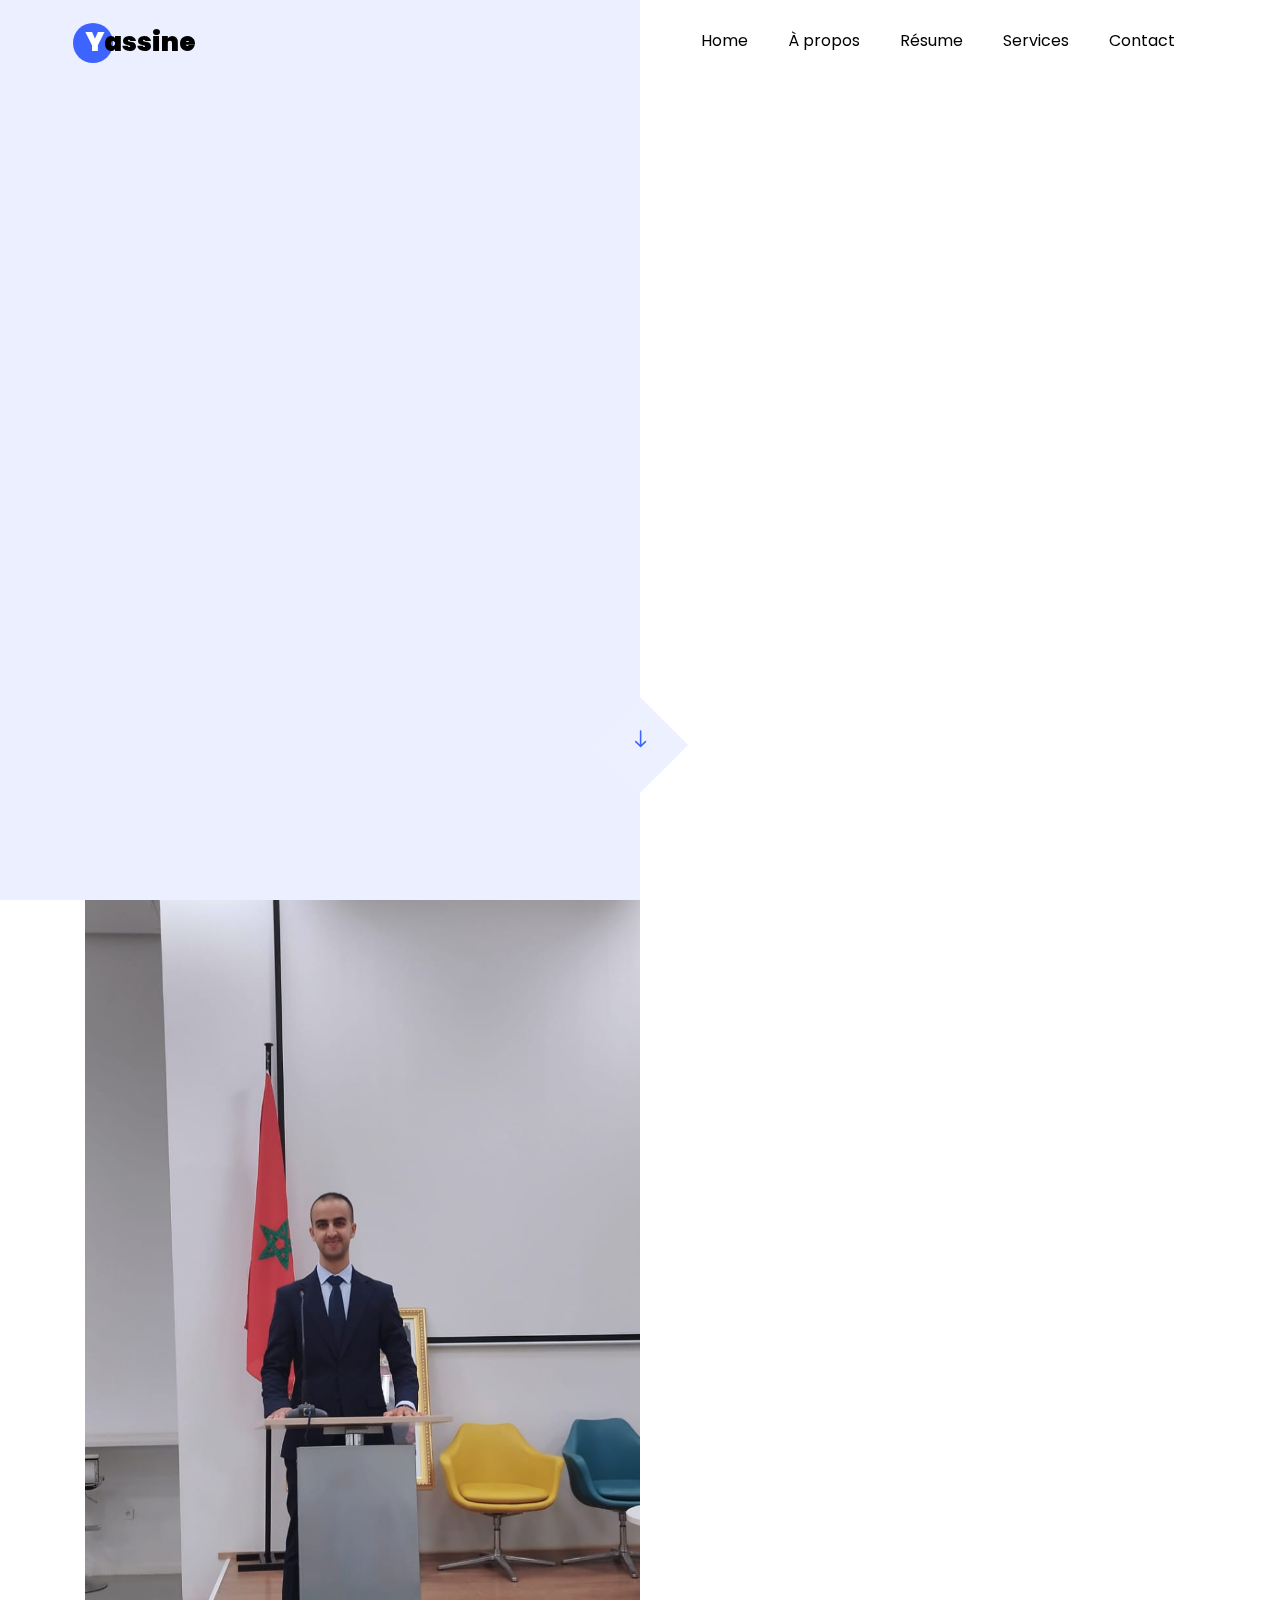
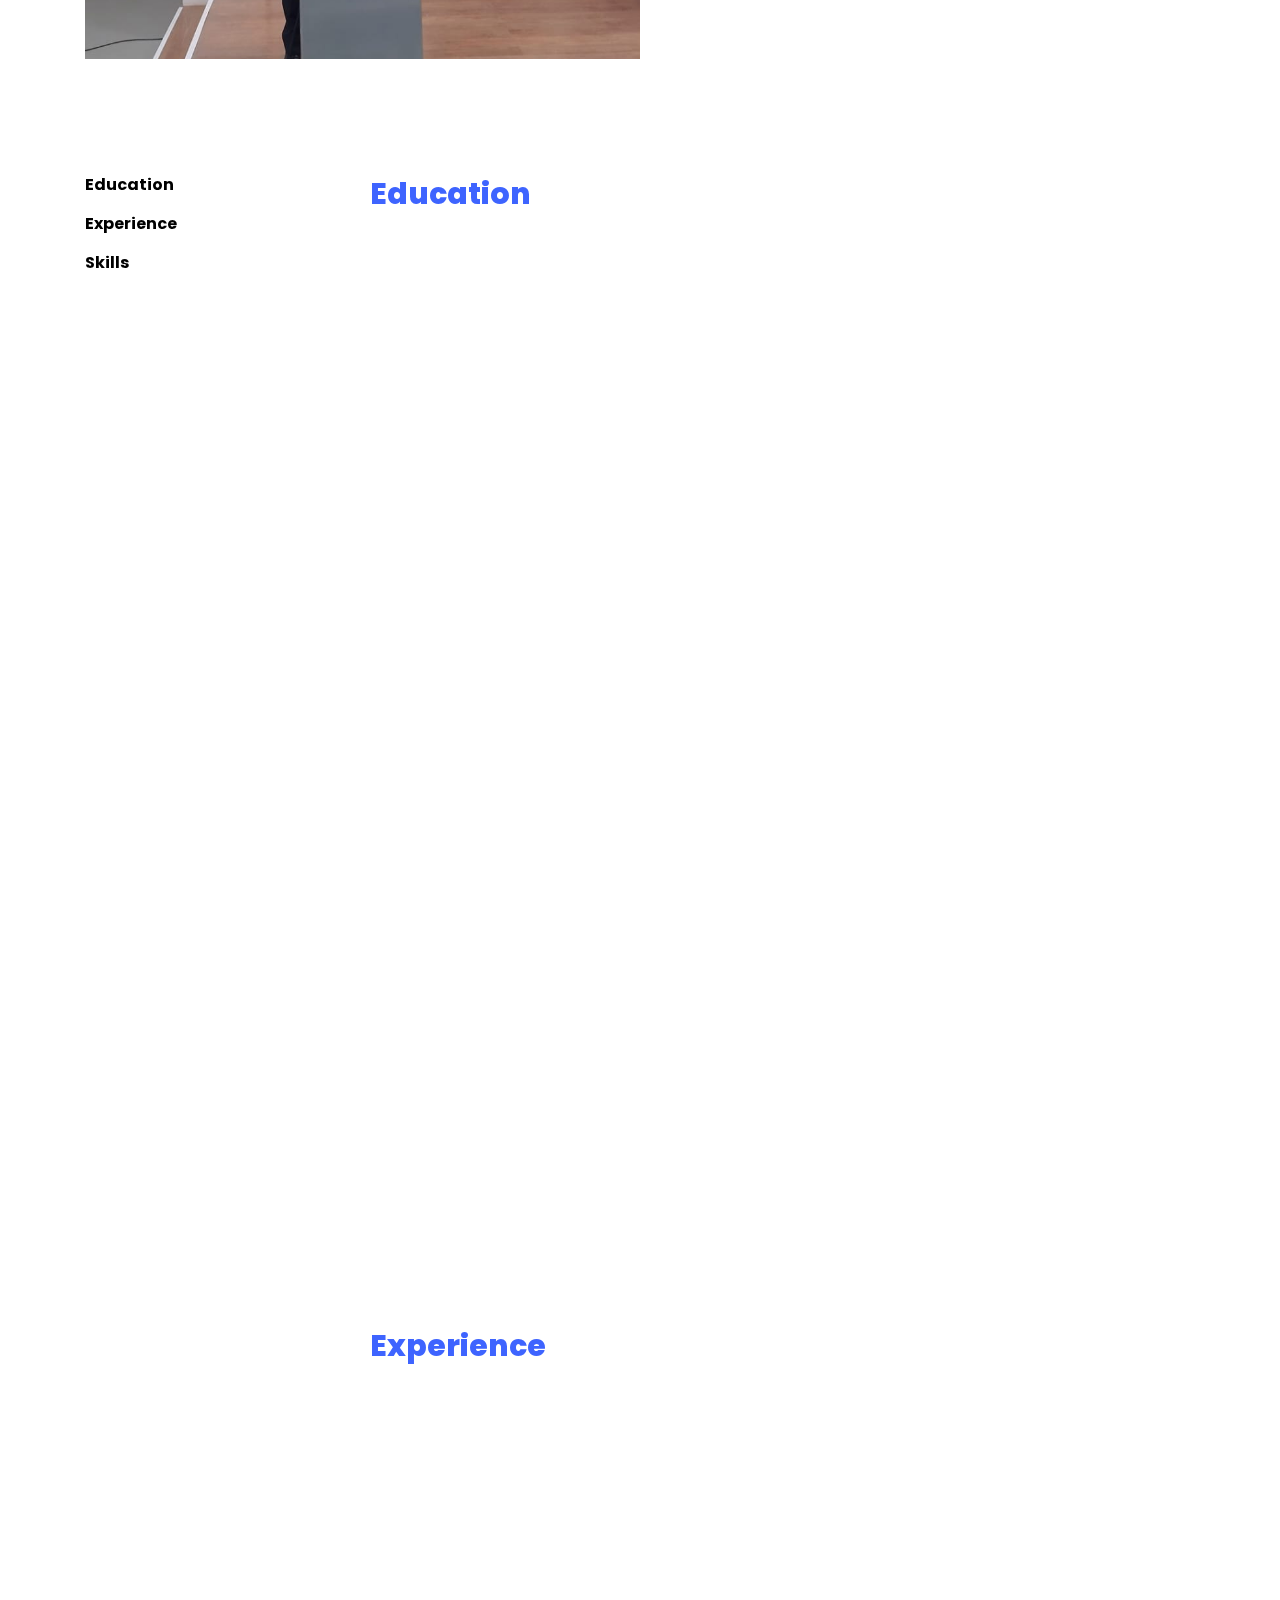
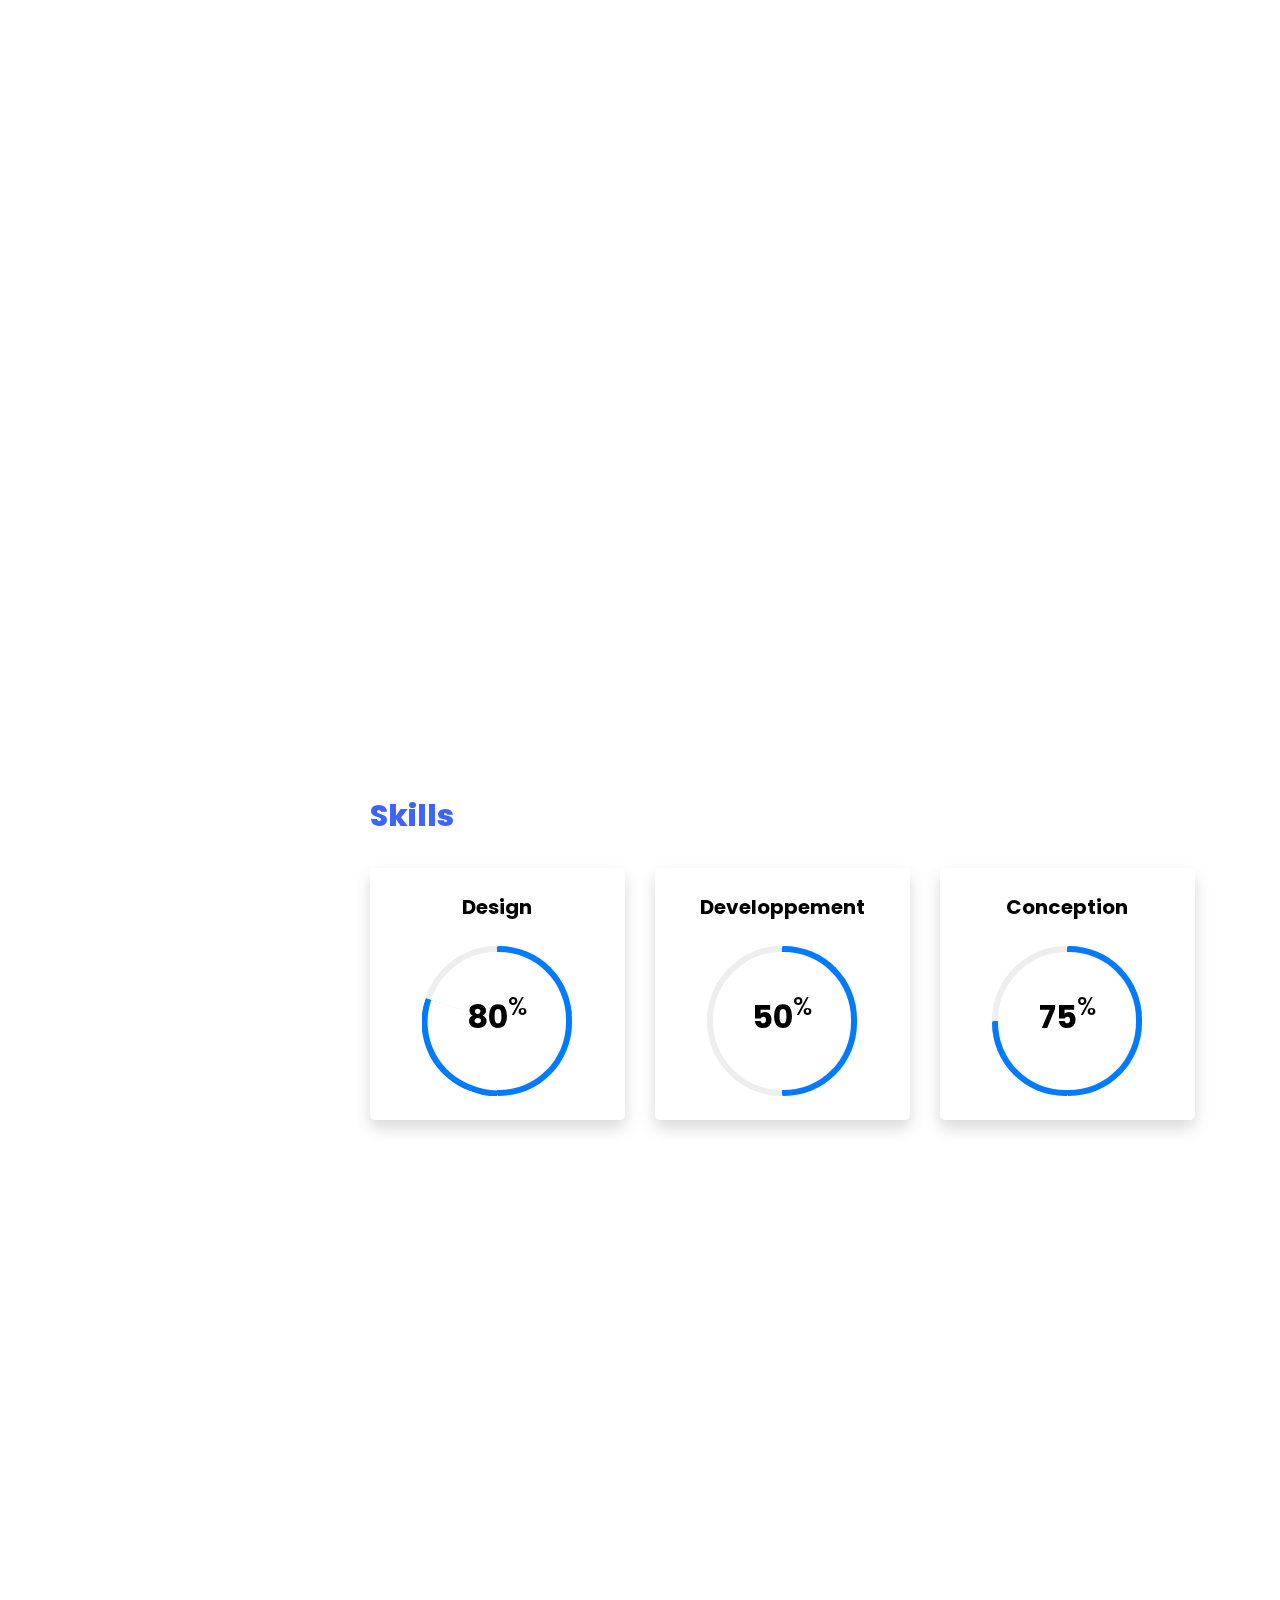
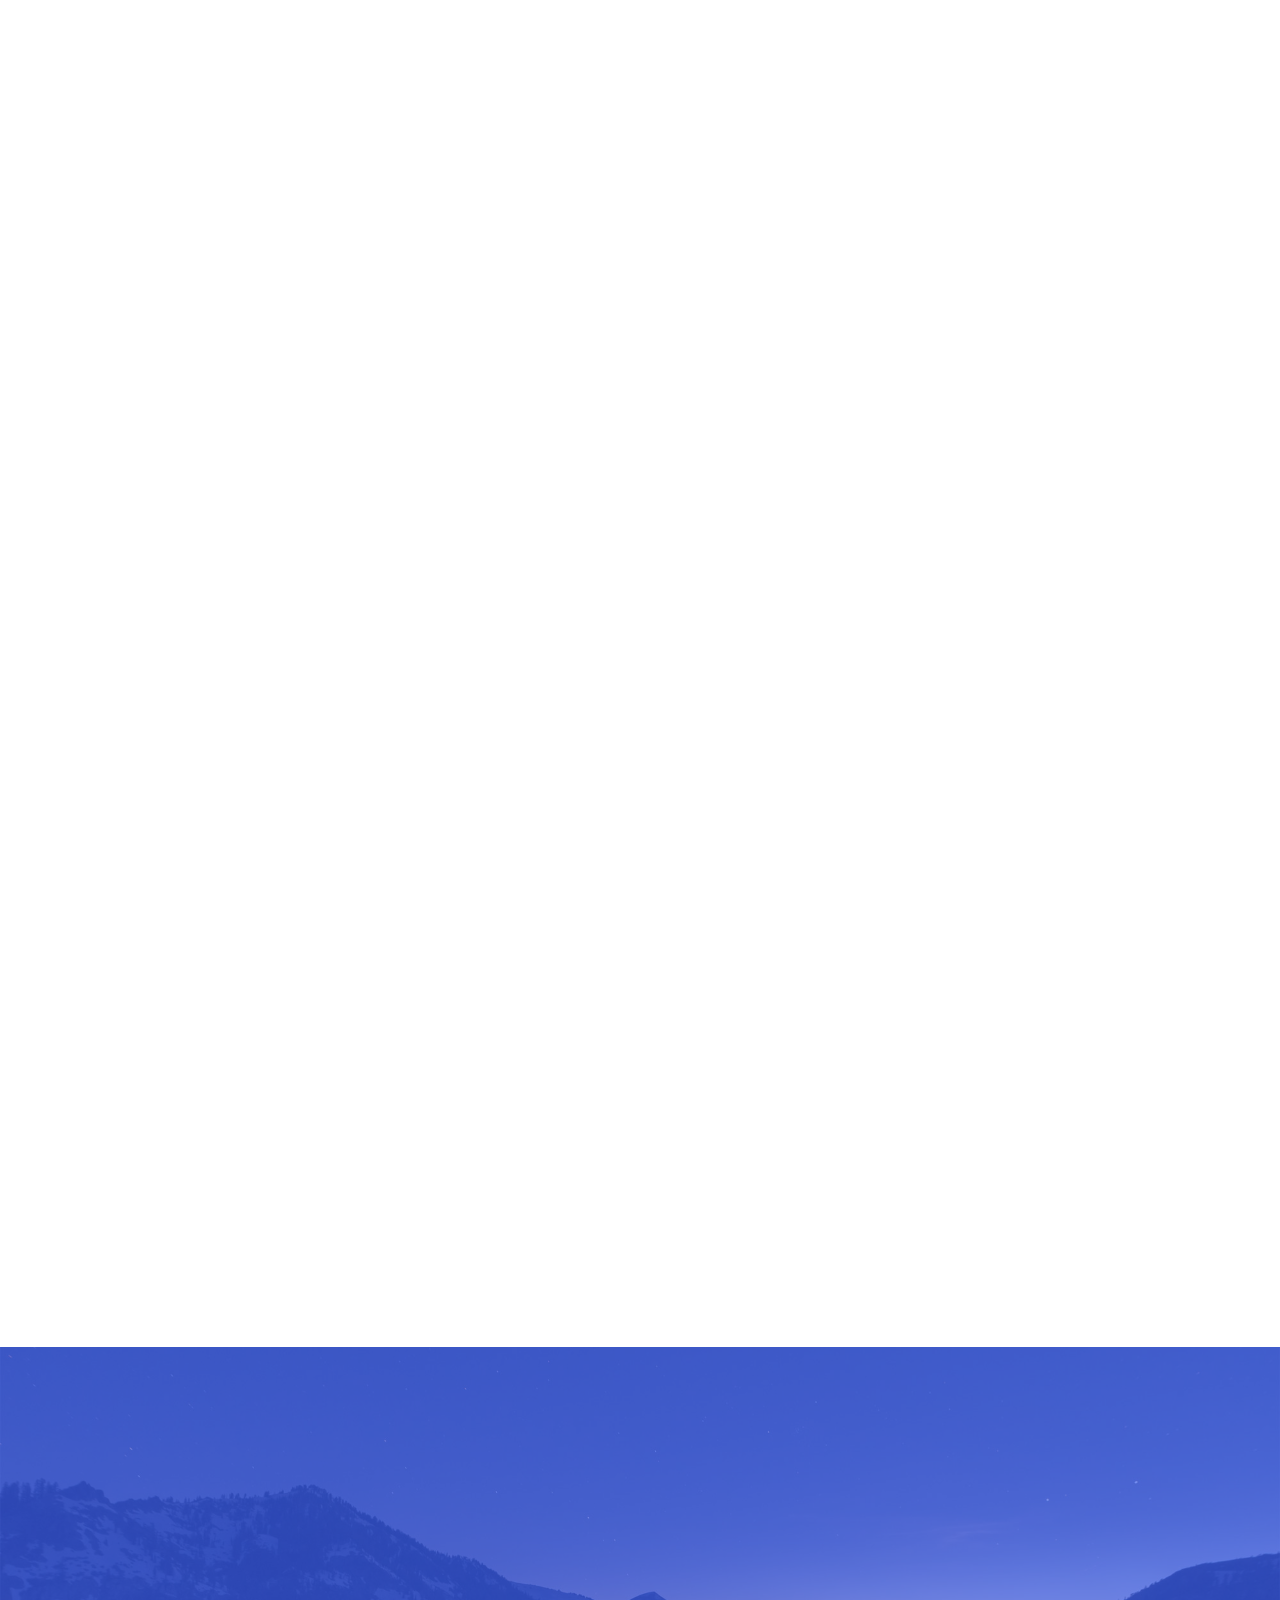
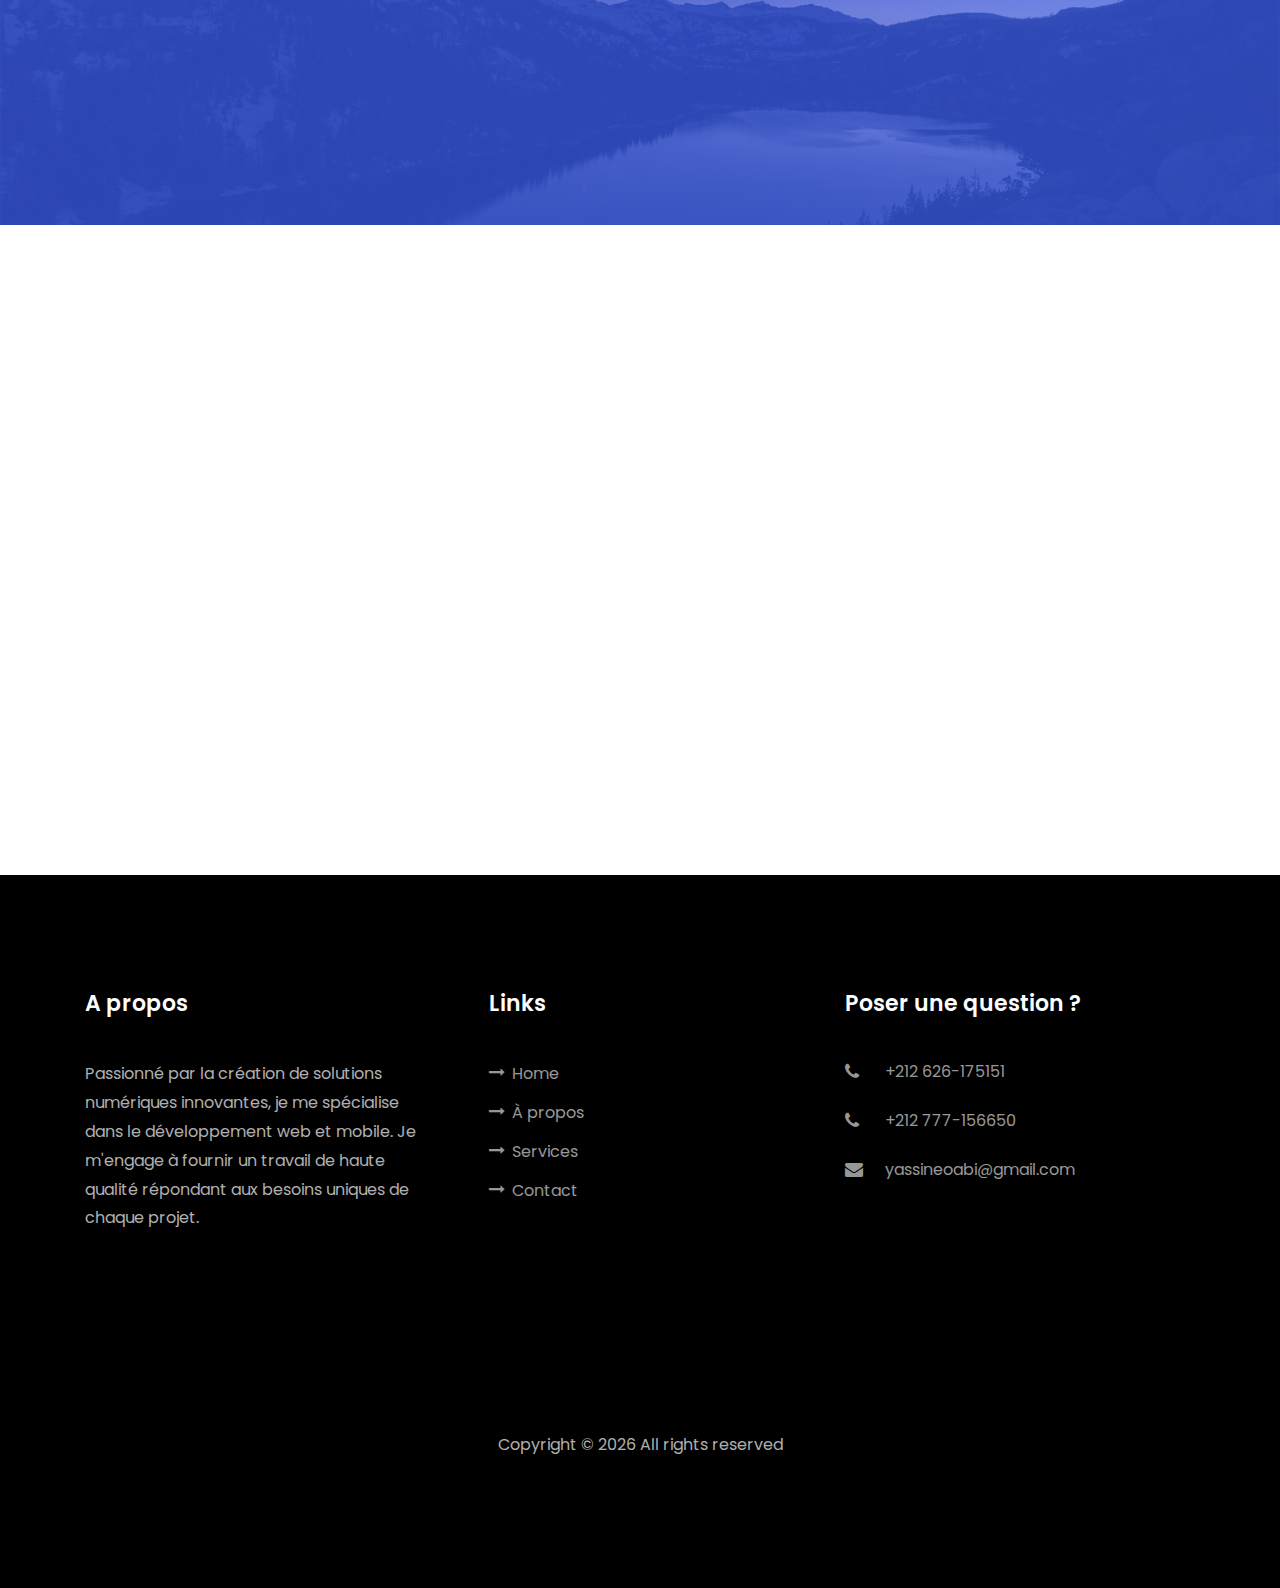
==== index.html @ 7f7aef93 "create my portfolio || first commit" ====
<!DOCTYPE html>
<html lang="fr">

<head>
	<title>Yassine OABI - Ingénieur système d'information</title>
	<meta charset="utf-8">
	<meta name="viewport" content="width=device-width, initial-scale=1, shrink-to-fit=no">

	<link href="https://fonts.googleapis.com/css?family=Poppins:100,200,300,400,500,600,700,800,900" rel="stylesheet">

	<link rel="stylesheet" href="css/open-iconic-bootstrap.min.css">
	<link rel="stylesheet" href="css/animate.css">

	<link rel="stylesheet" href="css/owl.carousel.min.css">
	<link rel="stylesheet" href="css/owl.theme.default.min.css">
	<link rel="stylesheet" href="css/magnific-popup.css">

	<link rel="stylesheet" href="css/aos.css">

	<link rel="stylesheet" href="css/ionicons.min.css">

	<link rel="stylesheet" href="css/flaticon.css">
	<link rel="stylesheet" href="css/icomoon.css">
	<link rel="stylesheet" href="css/style.css">
</head>

<body data-spy="scroll" data-target=".site-navbar-target" data-offset="300">


	<nav class="navbar navbar-expand-lg navbar-dark ftco_navbar ftco-navbar-light site-navbar-target" id="ftco-navbar">
		<div class="container">
			<a class="navbar-brand" href="index.html"><span>Y</span>assine</a>
			<button class="navbar-toggler js-fh5co-nav-toggle fh5co-nav-toggle" type="button" data-toggle="collapse"
				data-target="#ftco-nav" aria-controls="ftco-nav" aria-expanded="false" aria-label="Toggle navigation">
				<span class="oi oi-menu"></span> Menu
			</button>

			<div class="collapse navbar-collapse" id="ftco-nav">
				<ul class="navbar-nav nav ml-auto">
					<li class="nav-item"><a href="#home-section" class="nav-link"><span>Home</span></a></li>
					<li class="nav-item"><a href="#about-section" class="nav-link"><span>À propos</span></a></li>
					<li class="nav-item"><a href="#resume-section" class="nav-link"><span>Résume</span></a></li>
					<li class="nav-item"><a href="#services-section" class="nav-link"><span>Services</span></a></li>
					<li class="nav-item"><a href="#contact-section" class="nav-link"><span>Contact</span></a></li>
				</ul>
			</div>
		</div>
	</nav>
	<section class="hero-wrap js-fullheight">
		<div class="overlay"></div>
		<div class="container">
			<div class="row no-gutters slider-text js-fullheight justify-content-center align-items-center">
				<div class="col-lg-8 col-md-6 ftco-animate d-flex align-items-center">
					<div class="text text-center">
						<span class="subheading">Bonjour! Je m'appelle</span>
						<h1>Yassine OABI</h1>
						<h2>Je suis
							<span class="txt-rotate" data-period="2000"
								data-rotate='[ "Ingénieur système d&apos;information.", "Ingénieur Fullstack.", "Mobile Développeur", "Web Designer."]'></span>
						</h2>
					</div>
				</div>
			</div>
		</div>
		</div>
		<div class="mouse">
			<a href="#" class="mouse-icon">
				<div class="mouse-wheel"><span class="ion-ios-arrow-round-down"></span></div>
			</a>
		</div>
	</section>

	<section class="ftco-about img ftco-section ftco-no-pt ftco-no-pb" id="about-section">
		<div class="container">
			<div class="row d-flex no-gutters">
				<div class="col-md-6 col-lg-6 d-flex">
					<div class="img-about img d-flex align-items-stretch">
						<div class="overlay"></div>
						<div class="img d-flex align-self-stretch align-items-center"
							style="background-image:url(images/moi.jpg);">
						</div>
					</div>
				</div>
				<div class="col-md-6 col-lg-6 pl-md-5 py-5">
					<div class="row justify-content-start pb-3">
						<div class="col-md-12 heading-section ftco-animate">
							<h1 class="big">À propos</h1>
							<h2 class="mb-4">À propos de moi</h2>
							<p class="para">Ingénieur en informatique spécialisé en systèmes d'information, je possède
								des compétences en développement, conception et gestion de projet. Passionné par
								l'acquisition de nouvelles compétences et l'apprentissage des technologies émergentes,
								j'adopte une approche axée sur l'utilisation des technologies actuelles pour proposer
								des solutions créatives. Je privilégie le travail en équipe, l'organisation et
								l'honnêteté dans ma philosophie de travail.</p>
							<ul class="about-info mt-4 px-md-0 px-2">
								<li class="d-flex"><span>Name:</span> <span>Yassine OABI</span></li>
								<li class="d-flex"><span>Date of birth:</span> <span>October 17, 2001</span></li>
								<li class="d-flex"><span>Address:</span> <span>Darâa Tafilalt, Tinghir Maroc</span></li>

								<li class="d-flex"><span>Email:</span> <span>yassineoabi@gmail.com</span></li>
								<li class="d-flex"><span>Phone: </span> <span>+212 626-175151</span></li>
							</ul>
						</div>
					</div>
					<div class="counter-wrap ftco-animate d-flex mt-md-3">
						<div class="text">

							<p><a href="#" class="btn btn-primary py-3 px-3">Télécharger CV</a></p>
						</div>
					</div>
				</div>
			</div>
		</div>
	</section>
	<!--
    <section class="ftco-section ftco-partner">
    	<div class="container">
    		<div class="row">
    			<div class="col-sm ftco-animate">
    				<a href="#" class="partner"><img src="images/logo.png" class="img-fluid" alt="Colorlib Template"></a>
    			</div>
    			<div class="col-sm ftco-animate">
    				<a href="#" class="partner"><img src="images/partner-2.png" class="img-fluid" alt="Colorlib Template"></a>
    			</div>
    			<div class="col-sm ftco-animate">
    				<a href="#" class="partner"><img src="images/partner-3.png" class="img-fluid" alt="Colorlib Template"></a>
    			</div>
    			<div class="col-sm ftco-animate">
    				<a href="#" class="partner"><img src="images/partner-4.png" class="img-fluid" alt="Colorlib Template"></a>
    			</div>
    			<div class="col-sm ftco-animate">
    				<a href="#" class="partner"><img src="images/partner-5.png" class="img-fluid" alt="Colorlib Template"></a>
    			</div>
    		</div>
    	</div>
    </section>
	-->

	<section class="ftco-section ftco-no-pb goto-here" id="resume-section">
		<div class="container">
			<div class="row">
				<div class="col-md-3">
					<nav id="navi">
						<ul>
							<li><a href="#page-1">Education</a></li>
							<li><a href="#page-2">Experience</a></li>
							<li><a href="#page-3">Skills</a></li>

						</ul>
					</nav>
				</div>
				<div class="col-md-9">
					<div id="page-1" class="page one">
						<h2 class="heading">Education</h2>
						<div class="resume-wrap d-flex ftco-animate">
							<div class="icon d-flex align-items-center justify-content-center">
								<span class="flaticon-ideas"></span>
							</div>
							<div class="text pl-3">
								<span class="date">2022-2024</span>
								<h2>Ingénieur en informatique système d'information</h2>
								<span class="position">Université Privée de Marrakech</span>
								<p class="para">Au cours de ce programme, je me suis spécialisé dans l'optimisation des
									systèmes d'information, en mettant l'accent sur l'ingénierie logicielle, la gestion
									des bases de données et l'architecture des systèmes. Les projets clés incluent
									l'utilisation des nouvelles technologies ainsi que la mise en œuvre des
									méthodologies de gestion pour améliorer la productivité.</p>
							</div>
						</div>
						<div class="resume-wrap d-flex ftco-animate">
							<div class="icon d-flex align-items-center justify-content-center">
								<span class="flaticon-ideas"></span>
							</div>
							<div class="text pl-3">
								<span class="date">2021-2022</span>
								<h2>Licence en science mathématiques et informatique</h2>
								<span class="position">Université Polydiciplinaire de Ouarzazate</span>
								<p class="para">Dans ce diplôme, j'ai approfondi ma compréhension des modèles
									mathématiques, conception et des algorithmes, les appliquant à des problèmes
									concrets.</p>
							</div>
						</div>
						<div class="resume-wrap d-flex ftco-animate">
							<div class="icon d-flex align-items-center justify-content-center">
								<span class="flaticon-ideas"></span>
							</div>
							<div class="text pl-3">
								<span class="date">2019-2021</span>
								<h2>DEUG en science mathématiques et informatique</h2>
								<span class="position">Université Polydiciplinaire de Ouarzazate</span>
								<p class="para">Ce diplôme de base m'a doté de compétences essentielles en logique
									mathématique, en statistiques et en sciences informatiques fondamentales, ce qui a
									renforcé mes capacités d'analyse et de résolution de problèmes.</p>
							</div>
						</div>
						<div class="resume-wrap d-flex ftco-animate">
							<div class="icon d-flex align-items-center justify-content-center">
								<span class="flaticon-ideas"></span>
							</div>
							<div class="text pl-3">
								<span class="date">2018-2019</span>
								<h2>Baccalauréat en science physique</h2>
								<span class="position">Lycée Ibrahim Ibn Adham</span>
								<p class="para">Mon éducation secondaire s'est concentrée sur les sciences physiques, où
									j'ai excellé dans des matières comme la physique, la chimie et les mathématiques. Ce
									bagage a fourni une base solide pour mes études ultérieures en ingénierie et en
									informatique.</p>
							</div>
						</div>

					</div>

					<div id="page-2" class="page two">
						<h2 class="heading">Experience</h2>
						<!--Expérience 1-->
						<div class="resume-wrap d-flex ftco-animate">
							<div class="icon d-flex align-items-center justify-content-center">
								<span class="flaticon-ideas"></span>
							</div>
							<div class="text pl-3">
								<span class="date">Du mars 2024 Au Juin 2024.</span>
								<div style="display: flex; align-items: baseline;">
									<h2 style="margin-right: 21px;">Ingénieur d'étude et de développement.</h2>
									<p> Stage fin d'étude</p>
								</div>

								<span class="position">Office National Des Aéroports</span>
								<p class="para">Au cours de ce stage, j'ai contribué au développement de solutions
									technologiques innovantes, notamment une application mobile utilisant Flutter et
									Dart. J'ai également développé une application web, en intégrant des fonctionnalités
									backend et frontend avec Django et MySQL. J'ai utilisé des API pour améliorer les
									fonctionnalités de l'application et mis en place une architecture Docker pour
									assurer un déploiement efficace. Enfin, j'ai participé à la conception du projet, en
									collaborant étroitement avec les parties prenantes pour répondre aux besoins
									techniques.</p>
							</div>
						</div>
						<!--End expérience 1-->

						<!--Expérience 1-->
						<div class="resume-wrap d-flex ftco-animate">
							<div class="icon d-flex align-items-center justify-content-center">
								<span class="flaticon-ideas"></span>
							</div>
							<div class="text pl-3">
								<span class="date">Du mai Au Juillet</span>
								<div style="display: flex; align-items: baseline;">
									<h2 style="margin-right: 21px;">Développeur d'application mobile.</h2>
									<p> Stage fin d'année</p>
								</div>

								<span class="position">AJICOD</span>
								<p class="para">Durant ce stage, j'ai conçu et développé une application mobile avec
									Flutter et Dart, en mettant l'accent sur une interface utilisateur intuitive et une
									performance optimale. Mon rôle a également impliqué la conception du projet, en
									définissant les exigences techniques et en élaborant des solutions adaptées aux
									besoins du client.</p>
							</div>
						</div>
						<!--End expérience 1-->

						<!--Expérience 1-->
						<div class="resume-wrap d-flex ftco-animate">
							<div class="icon d-flex align-items-center justify-content-center">
								<span class="flaticon-ideas"></span>
							</div>
							<div class="text pl-3">
								<span class="date">Du octobre Au november</span>
								<div style="display: flex; align-items: baseline;">
									<h2 style="margin-right: 21px;">Développeur WordPress.</h2>
									<p> Stage d'observation</p>
								</div>

								<span class="position">Développeur-informatique</span>
								<p class="para">Ce stage m'a permis d'acquérir des compétences en web design et en
									développement WordPress. J'ai travaillé sur la création et la personnalisation de
									sites web, en veillant à ce que le design réponde aux attentes des utilisateurs et
									soit compatible avec les standards du web.

								</p>
							</div>
						</div>
						<!--End expérience 1-->



					</div>
					<div id="page-3" class="page three">
						<h2 class="heading">Skills</h2>
						<div class="row progress-circle mb-5">

							<!--skill card one-->
							<div class="col-lg-4 mb-4">
								<div class="bg-white rounded-lg shadow p-4">
									<h2 class="h5 font-weight-bold text-center mb-4">Design</h2>

									<!-- Progress bar 1 -->
									<div class="progress mx-auto" data-value='80'>
										<span class="progress-left">
											<span class="progress-bar border-primary"></span>
										</span>
										<span class="progress-right">
											<span class="progress-bar border-primary"></span>
										</span>
										<div
											class="progress-value w-100 h-100 rounded-circle d-flex align-items-center justify-content-center">
											<div class="h2 font-weight-bold">80<sup class="small">%</sup></div>
										</div>
									</div>
									<!-- END -->

									<!-- Demo info -->

									<!-- END -->
								</div>
							</div>
							<!-- / skill card one-->

							<!--skill card two-->

							<div class="col-lg-4 mb-4">
								<div class="bg-white rounded-lg shadow p-4">
									<h2 class="h5 font-weight-bold text-center mb-4">Developpement</h2>

									<!-- Progress bar 1 -->
									<div class="progress mx-auto" data-value='50'>
										<span class="progress-left">
											<span class="progress-bar border-primary"></span>
										</span>
										<span class="progress-right">
											<span class="progress-bar border-primary"></span>
										</span>
										<div
											class="progress-value w-100 h-100 rounded-circle d-flex align-items-center justify-content-center">
											<div class="h2 font-weight-bold">50<sup class="small">%</sup></div>
										</div>
									</div>
									<!-- END -->

									<!-- Demo info -->

									<!-- END -->
								</div>
							</div>
							<!-- / skill card two-->

							<!--skill card three-->

							<div class="col-lg-4 mb-4">
								<div class="bg-white rounded-lg shadow p-4">
									<h2 class="h5 font-weight-bold text-center mb-4">Conception</h2>

									<!-- Progress bar 1 -->
									<div class="progress mx-auto" data-value='75'>
										<span class="progress-left">
											<span class="progress-bar border-primary"></span>
										</span>
										<span class="progress-right">
											<span class="progress-bar border-primary"></span>
										</span>
										<div
											class="progress-value w-100 h-100 rounded-circle d-flex align-items-center justify-content-center">
											<div class="h2 font-weight-bold">75<sup class="small">%</sup></div>
										</div>
									</div>
									<!-- END -->

									<!-- Demo info -->

									<!-- END -->
								</div>
							</div>
							<!-- / skill card three-->
						</div>

						<!--skill bar-->
						<div class="row">

							

							<!--skill two-->
							<div class="col-md-6 animate-box">
								<div class="progress-wrap ftco-animate">
									<h3>Python</h3>
									<div class="progress">
										<div class="progress-bar color-1" role="progressbar" aria-valuenow="65"
											aria-valuemin="0" aria-valuemax="100" style="width:65%">
											
										</div>
									</div>
								</div>
							</div>
							<!--/ skill two-->
							<!--skill five-->
							<div class="col-md-6 animate-box">
								<div class="progress-wrap ftco-animate">
									<h3>Java</h3>
									<div class="progress">
										<div class="progress-bar color-1" role="progressbar" aria-valuenow="45"
											aria-valuemin="0" aria-valuemax="100" style="width:45%">
											
										</div>
									</div>
								</div>
							</div>
							<!--/ skill five-->
							<!--skill five-->
							<div class="col-md-6 animate-box">
								<div class="progress-wrap ftco-animate">
									<h3>PHP</h3>
									<div class="progress">
										<div class="progress-bar color-1" role="progressbar" aria-valuenow="45"
											aria-valuemin="0" aria-valuemax="100" style="width:45%">
											
										</div>
									</div>
								</div>
							</div>
							<!--/ skill five-->
							

							<!--skill three-->
							<div class="col-md-6 animate-box">
								<div class="progress-wrap ftco-animate">
									<h3>SQL</h3>
									<div class="progress">
										<div class="progress-bar color-1" role="progressbar" aria-valuenow="70"
											aria-valuemin="0" aria-valuemax="100" style="width:70%">
											
										</div>
									</div>
								</div>
							</div>
							<!--/ skill three-->
							<!--skill three-->
							<div class="col-md-6 animate-box">
								<div class="progress-wrap ftco-animate">
									<h3>XML</h3>
									<div class="progress">
										<div class="progress-bar color-1" role="progressbar" aria-valuenow="70"
											aria-valuemin="0" aria-valuemax="100" style="width:70%">
											
										</div>
									</div>
								</div>
							</div>
							<!--/ skill three-->
							<!--skill three-->
							<div class="col-md-6 animate-box">
								<div class="progress-wrap ftco-animate">
									<h3>MYSQL</h3>
									<div class="progress">
										<div class="progress-bar color-1" role="progressbar" aria-valuenow="70"
											aria-valuemin="0" aria-valuemax="100" style="width:70%">
											
										</div>
									</div>
								</div>
							</div>
							<!--/ skill three-->
							<!--skill one-->
							<div class="col-md-6 animate-box">
								<div class="progress-wrap ftco-animate">
									<h3>Oracle</h3>
									<div class="progress">
										<div class="progress-bar color-1" role="progressbar" aria-valuenow="60"
											aria-valuemin="0" aria-valuemax="100" style="width:60%">
											
										</div>
									</div>
								</div>
							</div>
							<!--/ skill one-->

							<!--skill four-->
							<div class="col-md-6 animate-box">
								<div class="progress-wrap ftco-animate">
									<h3>HTML5</h3>
									<div class="progress">
										<div class="progress-bar color-1" role="progressbar" aria-valuenow="85"
											aria-valuemin="0" aria-valuemax="100" style="width:85%">
											
										</div>
									</div>
								</div>
							</div>
							<!--/ skill four-->

							<!--skill five-->
							<div class="col-md-6 animate-box">
								<div class="progress-wrap ftco-animate">
									<h3>CSS3</h3>
									<div class="progress">
										<div class="progress-bar color-1" role="progressbar" aria-valuenow="55"
											aria-valuemin="0" aria-valuemax="100" style="width:55%">
											
										</div>
									</div>
								</div>
							</div>
							<!--/ skill five-->
							<!--skill five-->
							<div class="col-md-6 animate-box">
								<div class="progress-wrap ftco-animate">
									<h3>JavaScript</h3>
									<div class="progress">
										<div class="progress-bar color-1" role="progressbar" aria-valuenow="30"
											aria-valuemin="0" aria-valuemax="100" style="width:30%">
											
										</div>
									</div>
								</div>
							</div>
							<!--/ skill five-->
							<!--skill five-->
							<div class="col-md-6 animate-box">
								<div class="progress-wrap ftco-animate">
									<h3>BootStrap</h3>
									<div class="progress">
										<div class="progress-bar color-1" role="progressbar" aria-valuenow="65"
											aria-valuemin="0" aria-valuemax="100" style="width:65%">
											
										</div>
									</div>
								</div>
							</div>
							<!--/ skill five-->
							
							<!--skill five-->
							<div class="col-md-6 animate-box">
								<div class="progress-wrap ftco-animate">
									<h3>Flutter</h3>
									<div class="progress">
										<div class="progress-bar color-1" role="progressbar" aria-valuenow="65"
											aria-valuemin="0" aria-valuemax="100" style="width:65%">
											
										</div>
									</div>
								</div>
							</div>
							<!--/ skill five-->
							<!--skill one-->
							<div class="col-md-6 animate-box">
								<div class="progress-wrap ftco-animate">
									<h3>Django</h3>
									<div class="progress">
										<div class="progress-bar color-1" role="progressbar" aria-valuenow="60"
											aria-valuemin="0" aria-valuemax="100" style="width:60%">
											
										</div>
									</div>
								</div>
							</div>
							<!--/ skill one-->
							<!--skill one-->
							<div class="col-md-6 animate-box">
								<div class="progress-wrap ftco-animate">
									<h3>Docker</h3>
									<div class="progress">
										<div class="progress-bar color-1" role="progressbar" aria-valuenow="40"
											aria-valuemin="0" aria-valuemax="100" style="width:40%">
											
										</div>
									</div>
								</div>
							</div>
							<!--/ skill one-->
							<!--skill five-->
							<div class="col-md-6 animate-box">
								<div class="progress-wrap ftco-animate">
									<h3>Conception</h3>
									<div class="progress">
										<div class="progress-bar color-1" role="progressbar" aria-valuenow="80"
											aria-valuemin="0" aria-valuemax="100" style="width:80%">
											
										</div>
									</div>
								</div>
							</div>
							<!--/ skill five-->
							<!--skill five-->
							<div class="col-md-6 animate-box">
								<div class="progress-wrap ftco-animate">
									<h3>Figma</h3>
									<div class="progress">
										<div class="progress-bar color-1" role="progressbar" aria-valuenow="75"
											aria-valuemin="0" aria-valuemax="100" style="width:75%">
											
										</div>
									</div>
								</div>
							</div>
							<!--/ skill five-->
							<!--skill five-->
							<div class="col-md-6 animate-box">
								<div class="progress-wrap ftco-animate">
									<h3>WordPress</h3>
									<div class="progress">
										<div class="progress-bar color-1" role="progressbar" aria-valuenow="55"
											aria-valuemin="0" aria-valuemax="100" style="width:55%">
											
										</div>
									</div>
								</div>
							</div>
							<!--/ skill five-->
							<!--skill five-->
							<div class="col-md-6 animate-box">
								<div class="progress-wrap ftco-animate">
									<h3>REST API</h3>
									<div class="progress">
										<div class="progress-bar color-1" role="progressbar" aria-valuenow="70"
											aria-valuemin="0" aria-valuemax="100" style="width:70%">
											
										</div>
									</div>
								</div>
							</div>
							<!--/ skill five-->
							<!--skill five-->
							<div class="col-md-6 animate-box">
								<div class="progress-wrap ftco-animate">
									<h3>Agile Scrum</h3>
									<div class="progress">
										<div class="progress-bar color-1" role="progressbar" aria-valuenow="80"
											aria-valuemin="0" aria-valuemax="100" style="width:80%">
											
										</div>
									</div>
								</div>
							</div>
							<!--/ skill five-->
							<!--skill five-->
							<div class="col-md-6 animate-box">
								<div class="progress-wrap ftco-animate">
									<h3>Trello</h3>
									<div class="progress">
										<div class="progress-bar color-1" role="progressbar" aria-valuenow="80"
											aria-valuemin="0" aria-valuemax="100" style="width:80%">
											
										</div>
									</div>
								</div>
							</div>
							<!--/ skill five-->


						</div>
					</div>

					<!--Award section-->
					<!--
					  <div id="page-4" class= "page four">
					    <h2 class="heading">Awards</h2>
					    <div class="resume-wrap d-flex ftco-animate">
					    	<div class="icon d-flex align-items-center justify-content-center">
					    		<span class="flaticon-ideas"></span>
					    	</div>
					    	<div class="text pl-3">
		    					<span class="date">2014-2015</span>
		    					<h2>Top 10 Web Developer</h2>
		    					<span class="position">Cambridge University</span>
		    					<p>A small river named Duden flows by their place and supplies it with the necessary regelialia. It is a paradisematic country, in which roasted parts of sentences fly into your mouth.</p>
	    					</div>
	    				</div>
	    				<div class="resume-wrap d-flex ftco-animate">
	    					<div class="icon d-flex align-items-center justify-content-center">
					    		<span class="flaticon-ideas"></span>
					    	</div>
					    	<div class="text pl-3">
		    					<span class="date">2014-2015</span>
		    					<h2>Top 5 LeaderShip Exellence Winner</h2>
		    					<span class="position">Cambridge University</span>
		    					<p>A small river named Duden flows by their place and supplies it with the necessary regelialia. It is a paradisematic country, in which roasted parts of sentences fly into your mouth.</p>
		    				</div>
	    				</div>
	    				<div class="resume-wrap d-flex ftco-animate">
	    					<div class="icon d-flex align-items-center justify-content-center">
					    		<span class="flaticon-ideas"></span>
					    	</div>
					    	<div class="text pl-3">
		    					<span class="date">2014-2015</span>
		    					<h2>Top 4 Web Tester</h2>
		    					<span class="position">Cambridge University</span>
		    					<p>A small river named Duden flows by their place and supplies it with the necessary regelialia. It is a paradisematic country, in which roasted parts of sentences fly into your mouth.</p>
		    				</div>
	    				</div>
	    				<div class="resume-wrap d-flex ftco-animate">
	    					<div class="icon d-flex align-items-center justify-content-center">
					    		<span class="flaticon-ideas"></span>
					    	</div>
					    	<div class="text pl-3">
		    					<span class="date">2014-2015</span>
		    					<h2>Art &amp; Creative Director</h2>
		    					<span class="position">Cambridge University</span>
		    					<p>A small river named Duden flows by their place and supplies it with the necessary regelialia. It is a paradisematic country, in which roasted parts of sentences fly into your mouth.</p>
		    				</div>
	    				</div>
					  </div>
					  -->
					<!--/ award section-->
				</div>
			</div>
		</div>
	</section>

	<section class="ftco-section" id="services-section">
		<div class="container-fluid px-md-5">
			<div class="row justify-content-center py-5 mt-5">
				<div class="col-md-12 heading-section text-center ftco-animate">
					<h1 class="big big-2">Services</h1>
					<h2 class="mb-4">Ce que je propose</h2>
					<p>Je vous accompagne dans la réalisation de vos projets numériques, du design à la mise en œuvre
						technique.</p>
				</div>
			</div>
			<div class="row">
				<div class="col-md-4 text-center d-flex ftco-animate">
					<a href="#" class="services-1 shadow">
						<span class="icon">
							<i class="flaticon-analysis"></i>
						</span>
						<div class="desc">
							<h3 class="mb-5">Web Design</h3>
							<p>Création de sites web attrayants et intuitifs, alliant esthétique et ergonomie pour
								offrir la meilleure expérience utilisateur.</p>
						</div>
					</a>
				</div>
				<div class="col-md-4 text-center d-flex ftco-animate">
					<a href="#" class="services-1 shadow">
						<span class="icon">
							<i class="flaticon-flasks"></i>
						</span>
						<div class="desc">
							<h3 class="mb-5">Développement d'Applications</h3>
							<p>Développement d'applications web et mobiles performantes, adaptées à vos besoins
								spécifiques et aux dernières technologies.</p>
						</div>
					</a>
				</div>
				<div class="col-md-4 text-center d-flex ftco-animate">
					<a href="#" class="services-1 shadow">
						<span class="icon">
							<i class="flaticon-ideas"></i>
						</span>
						<div class="desc">
							<h3 class="mb-5">Étude & Conception</h3>
							<p>Analyse approfondie et conception sur mesure pour garantir la réussite de vos projets, de
								l'idée à la réalisation.</p>
						</div>
					</a>
				</div>
			</div>
		</div>
	</section>


	<!--
    <section class="ftco-section ftco-project" id="projects-section">
    	<div class="container-fluid px-md-0">
    		<div class="row no-gutters justify-content-center pb-5">
          <div class="col-md-12 heading-section text-center ftco-animate">
          	<h1 class="big big-2">Projects</h1>
            <h2 class="mb-4">Our Projects</h2>
            <p>Far far away, behind the word mountains, far from the countries Vokalia and Consonantia</p>
          </div>
        </div>
    		<div class="row no-gutters">
    			<div class="col-md-4">
    				<div class="project img ftco-animate d-flex justify-content-center align-items-center" style="background-image: url(images/work-1.jpg);">
    					<div class="overlay"></div>
	    				<div class="text text-center p-4">
	    					<h3><a href="#">Branding &amp; Illustration Design</a></h3>
	    					<span>Web Design</span>
	    				</div>
    				</div>
  				</div>
  				<div class="col-md-4">
    				<div class="project img ftco-animate d-flex justify-content-center align-items-center" style="background-image: url(images/work-2.jpg);">
    					<div class="overlay"></div>
	    				<div class="text text-center p-4">
	    					<h3><a href="#">Branding &amp; Illustration Design</a></h3>
	    					<span>Web Design</span>
	    				</div>
    				</div>
  				</div>

    			<div class="col-md-4">
    				<div class="project img ftco-animate d-flex justify-content-center align-items-center" style="background-image: url(images/work-3.jpg);">
    					<div class="overlay"></div>
	    				<div class="text text-center p-4">
	    					<h3><a href="#">Branding &amp; Illustration Design</a></h3>
	    					<span>Web Design</span>
	    				</div>
    				</div>
    			</div>
    			<div class="col-md-4">
    				<div class="project img ftco-animate d-flex justify-content-center align-items-center" style="background-image: url(images/work-4.jpg);">
    					<div class="overlay"></div>
	    				<div class="text text-center p-4">
	    					<h3><a href="#">Branding &amp; Illustration Design</a></h3>
	    					<span>Web Design</span>
	    				</div>
    				</div>
    			</div>
    			<div class="col-md-4">
    				<div class="project img ftco-animate d-flex justify-content-center align-items-center" style="background-image: url(images/work-5.jpg);">
    					<div class="overlay"></div>
	    				<div class="text text-center p-4">
	    					<h3><a href="#">Branding &amp; Illustration Design</a></h3>
	    					<span>Web Design</span>
	    				</div>
    				</div>
    			</div>
    			<div class="col-md-4">
    				<div class="project img ftco-animate d-flex justify-content-center align-items-center" style="background-image: url(images/work-6.jpg);">
    					<div class="overlay"></div>
	    				<div class="text text-center p-4">
	    					<h3><a href="#">Branding &amp; Illustration Design</a></h3>
	    					<span>Web Design</span>
	    				</div>
    				</div>
    			</div>
    		</div>
    	</div>
    </section>
-->

	<!--number section-->
	<!--
    <section class="ftco-section ftco-no-pt ftco-no-pb ftco-counter img" id="section-counter">
    	<div class="container-fluid px-md-5">
				<div class="row d-md-flex align-items-center">
          <div class="col-md d-flex justify-content-center counter-wrap ftco-animate">
            <div class="block-18 shadow">
              <div class="text">
                <strong class="number" data-number="100">0</strong>
                <span>Awards</span>
              </div>
            </div>
          </div>
          <div class="col-md d-flex justify-content-center counter-wrap ftco-animate">
            <div class="block-18 shadow">
              <div class="text">
                <strong class="number" data-number="1200">0</strong>
                <span>Complete Projects</span>
              </div>
            </div>
          </div>
          <div class="col-md d-flex justify-content-center counter-wrap ftco-animate">
            <div class="block-18 shadow">
              <div class="text">
                <strong class="number" data-number="1200">0</strong>
                <span>Happy Customers</span>
              </div>
            </div>
          </div>
          <div class="col-md d-flex justify-content-center counter-wrap ftco-animate">
            <div class="block-18 shadow">
              <div class="text">
                <strong class="number" data-number="500">0</strong>
                <span>Cups of coffee</span>
              </div>
            </div>
          </div>
        </div>
      </div>
    </section>
	-->
	<!--end number section-->

	<!--Blog section-->
	<!--
    <section class="ftco-section" id="blog-section">
      <div class="container">
        <div class="row justify-content-center mb-5 pb-5">
          <div class="col-md-7 heading-section text-center ftco-animate">
            <h1 class="big big-2">Blog</h1>
            <h2 class="mb-4">Our Blog</h2>
            <p>Far far away, behind the word mountains, far from the countries Vokalia and Consonantia</p>
          </div>
        </div>
        <div class="row d-flex">
          <div class="col-md-4 d-flex ftco-animate">
          	<div class="blog-entry justify-content-end">
              <a href="single.html" class="block-20" style="background-image: url('images/image_1.jpg');">
              </a>
              <div class="text mt-3 float-right d-block">
                <h3 class="heading"><a href="single.html">Why Lead Generation is Key for Business Growth</a></h3>
                <div class="d-flex align-items-center mb-3 meta">
	                <p class="mb-0">
	                	<span class="mr-2">Sept. 12, 2019</span>
	                	<a href="#" class="mr-2">Admin</a>
	                	<a href="#" class="meta-chat"><span class="icon-chat"></span> 3</a>
	                </p>
                </div>
                <p>A small river named Duden flows by their place and supplies it with the necessary regelialia.</p>
              </div>
            </div>
          </div>
          <div class="col-md-4 d-flex ftco-animate">
          	<div class="blog-entry justify-content-end">
              <a href="single.html" class="block-20" style="background-image: url('images/image_2.jpg');">
              </a>
              <div class="text mt-3 float-right d-block">
                <h3 class="heading"><a href="single.html">Why Lead Generation is Key for Business Growth</a></h3>
                <div class="d-flex align-items-center mb-3 meta">
	                <p class="mb-0">
	                	<span class="mr-2">Sept. 12, 2019</span>
	                	<a href="#" class="mr-2">Admin</a>
	                	<a href="#" class="meta-chat"><span class="icon-chat"></span> 3</a>
	                </p>
                </div>
                <p>A small river named Duden flows by their place and supplies it with the necessary regelialia.</p>
              </div>
            </div>
          </div>
          <div class="col-md-4 d-flex ftco-animate">
          	<div class="blog-entry">
              <a href="single.html" class="block-20" style="background-image: url('images/image_3.jpg');">
              </a>
              <div class="text mt-3 float-right d-block">
                <h3 class="heading"><a href="single.html">Why Lead Generation is Key for Business Growth</a></h3>
                <div class="d-flex align-items-center mb-3 meta">
	                <p class="mb-0">
	                	<span class="mr-2">Sept. 12, 2019</span>
	                	<a href="#" class="mr-2">Admin</a>
	                	<a href="#" class="meta-chat"><span class="icon-chat"></span> 3</a>
	                </p>
                </div>
                <p>A small river named Duden flows by their place and supplies it with the necessary regelialia.</p>
              </div>
            </div>
          </div>
        </div>
      </div>
    </section>
	-->
	<!--/ blog section end-->

	<section class="ftco-section ftco-hireme img" style="background-image: url(images/bg_1.jpg)">
		<div class="overlay"></div>
		<div class="container">
			<div class="row justify-content-center">
				<div class="col-md-7 ftco-animate text-center">
					<h2>Je suis <span>Disponible</span> pour des projets freelance</h2>
					<p>Fort d'une solide expérience en développement web et mobile, je suis prêt à transformer vos idées
						en solutions numériques performantes.</p>
					<p class="mb-0"><a href="#contact-section" class="btn btn-primary py-3 px-5">Engagez-moi</a></p>
				</div>
			</div>
		</div>
	</section>


	<section class="ftco-section contact-section ftco-no-pb" id="contact-section">
		<div class="container">
			<div class="row justify-content-center mb-5 pb-3">
				<div class="col-md-7 heading-section text-center ftco-animate">
					<h1 class="big big-2">Contact</h1>
					<h2 class="mb-4">Contactez-moi</h2>
					<p>N'hésitez pas à me contacter pour plus d'informations.</p>
				</div>

			</div>

			<div class="row d-flex contact-info mb-5" style="justify-content: center;">
				<div class="col-md-6 col-lg-3 d-flex ftco-animate">
					<div class="align-self-stretch box text-center p-4 shadow">
						<div class="icon d-flex align-items-center justify-content-center">
							<span class="icon-map-signs"></span>
						</div>
						<div>
							<h3 class="mb-4">Address</h3>
							<p>Darâa Tafilalt, Tinghir Maroc</p>
						</div>
					</div>
				</div>
				<div class="col-md-6 col-lg-3 d-flex ftco-animate">
					<div class="align-self-stretch box text-center p-4 shadow">
						<div class="icon d-flex align-items-center justify-content-center">
							<span class="icon-phone2"></span>
						</div>
						<div>
							<h3 class="mb-4">Contact Number</h3>
							<p><a href="tel://1234567920">+212 626-175151</a></p>
						</div>
					</div>
				</div>
				<div class="col-md-6 col-lg-3 d-flex ftco-animate">
					<div class="align-self-stretch box text-center p-4 shadow">
						<div class="icon d-flex align-items-center justify-content-center">
							<span class="icon-paper-plane"></span>
						</div>
						<div>
							<h3 class="mb-4">Email Address</h3>
							<p><a href="mailto:info@yoursite.com">yassineoabi@gmail.com</a></p>
						</div>
					</div>
				</div>


			</div>

			<!--
        <div class="row no-gutters block-9">
          <div class="col-md-6 order-md-last d-flex">
            <form action="#" class="bg-light p-4 p-md-5 contact-form">
              <div class="form-group">
                <input type="text" class="form-control" placeholder="Your Name">
              </div>
              <div class="form-group">
                <input type="text" class="form-control" placeholder="Your Email">
              </div>
              <div class="form-group">
                <input type="text" class="form-control" placeholder="Subject">
              </div>
              <div class="form-group">
                <textarea name="" id="" cols="30" rows="7" class="form-control" placeholder="Message"></textarea>
              </div>
              <div class="form-group">
                <input type="submit" value="Send Message" class="btn btn-primary py-3 px-5">
              </div>
            </form>
          
          </div>

          <div class="col-md-6 d-flex">
          	<div class="img" style="background-image: url(images/about.jpg);"></div>
          </div>
        </div>
		-->

		</div>
	</section>


	<footer class="ftco-footer ftco-section">
		<div class="container">
			<div class="row mb-5">
				<div class="col-md">
					<div class="ftco-footer-widget mb-4">
						<h2 class="ftco-heading-2">A propos</h2>
						<p>Passionné par la création de solutions numériques innovantes, je me spécialise dans le
							développement web et mobile. Je m'engage à fournir un travail de haute qualité répondant aux
							besoins uniques de chaque projet.</p>
						<ul class="ftco-footer-social list-unstyled float-md-left float-lft mt-5">
							<li class="ftco-animate"><a href="www.linkedin.com/in/yassine-oabi"><span
										class="icon-linkedin"></span></a></li>
							<li class="ftco-animate"><a href="https://github.com/YassineOABI"><span
										class="icon-github"></span></a></li>

						</ul>
					</div>
				</div>
				<div class="col-md">
					<div class="ftco-footer-widget mb-4 ml-md-4">
						<h2 class="ftco-heading-2">Links</h2>
						<ul class="list-unstyled">
							<li><a href="#home-section"><span class="icon-long-arrow-right mr-2"></span>Home</a></li>
							<li><a href="#about-section"><span class="icon-long-arrow-right mr-2"></span>À propos</a>
							</li>
							<li><a href="#services-section"><span class="icon-long-arrow-right mr-2"></span>Services</a>
							</li>

							<li><a href="#contact-section"><span class="icon-long-arrow-right mr-2"></span>Contact</a>
							</li>
						</ul>
					</div>
				</div>

				<div class="col-md">
					<div class="ftco-footer-widget mb-4">
						<h2 class="ftco-heading-2">Poser une question ?</h2>
						<div class="block-23 mb-3">
							<ul>

								<li><a href="#"><span class="icon icon-phone"></span><span class="text">+212
											626-175151</span></a></li>
								<li><a href="#"><span class="icon icon-phone"></span><span class="text">+212
											777-156650</span></a></li>
								<li><a href="#"><span class="icon icon-envelope"></span><span
											class="text">yassineoabi@gmail.com</span></a></li>
							</ul>
						</div>
					</div>
				</div>
			</div>
			<div class="row">
				<div class="col-md-12 text-center">

					<p><!-- Link back to Colorlib can't be removed. Template is licensed under CC BY 3.0. -->
						Copyright &copy;
						<script>document.write(new Date().getFullYear());</script> All rights reserved
						<!-- Link back to Colorlib can't be removed. Template is licensed under CC BY 3.0. -->
					</p>
				</div>
			</div>
		</div>
	</footer>



	<!-- loader -->
	<div id="ftco-loader" class="show fullscreen"><svg class="circular" width="48px" height="48px">
			<circle class="path-bg" cx="24" cy="24" r="22" fill="none" stroke-width="4" stroke="#eeeeee" />
			<circle class="path" cx="24" cy="24" r="22" fill="none" stroke-width="4" stroke-miterlimit="10"
				stroke="#F96D00" />
		</svg></div>


	<script src="js/jquery.min.js"></script>
	<script src="js/jquery-migrate-3.0.1.min.js"></script>
	<script src="js/popper.min.js"></script>
	<script src="js/bootstrap.min.js"></script>
	<script src="js/jquery.easing.1.3.js"></script>
	<script src="js/jquery.waypoints.min.js"></script>
	<script src="js/jquery.stellar.min.js"></script>
	<script src="js/owl.carousel.min.js"></script>
	<script src="js/jquery.magnific-popup.min.js"></script>
	<script src="js/aos.js"></script>
	<script src="js/jquery.animateNumber.min.js"></script>
	<script src="js/scrollax.min.js"></script>

	<script src="js/main.js"></script>

</body>

</html>
---- css/flaticon.css ----
/*
  	Flaticon icon font: Flaticon
  	Creation date: 04/01/2019 13:45
  	*/


@font-face {
  font-family: "Flaticon";
  src: url("../fonts/flaticon/font/Flaticon.eot");
  src: url("../fonts/flaticon/font/Flaticon.eot?#iefix") format("embedded-opentype"),
       url("../fonts/flaticon/font/Flaticon.woff") format("woff"),
       url("../fonts/flaticon/font/Flaticon.ttf") format("truetype"),
       url("../fonts/flaticon/font/Flaticon.svg#Flaticon") format("svg");
  font-weight: normal;
  font-style: normal;
}

@media screen and (-webkit-min-device-pixel-ratio:0) {
  @font-face {
    font-family: "Flaticon";
    src: url("../fonts/flaticon/font/Flaticon.svg#Flaticon") format("svg");
  }
}

[class^="flaticon-"]:before, [class*=" flaticon-"]:before,
[class^="flaticon-"]:after, [class*=" flaticon-"]:after {   
  font-family: Flaticon;
  font-style: normal;
  font-weight: normal;
  font-variant: normal;
  text-transform: none;
  line-height: 1;

  /* Better Font Rendering =========== */
  -webkit-font-smoothing: antialiased;
  -moz-osx-font-smoothing: grayscale;
}

.flaticon-ideas:before { content: "\f100"; }
.flaticon-flasks:before { content: "\f101"; }
.flaticon-analysis:before { content: "\f102"; }
.flaticon-ux-design:before { content: "\f103"; }
.flaticon-web-design:before { content: "\f104"; }
.flaticon-idea:before { content: "\f105"; }
.flaticon-innovation:before { content: "\f106"; }
---- css/icomoon.css ----
@font-face {
  font-family: 'icomoon';
  src:  url('../fonts/icomoon/icomoon.eot?6tt51o');
  src:  url('../fonts/icomoon/icomoon.eot?6tt51o#iefix') format('embedded-opentype'),
    url('../fonts/icomoon/icomoon.ttf?6tt51o') format('truetype'),
    url('../fonts/icomoon/icomoon.woff?6tt51o') format('woff'),
    url('../fonts/icomoon/icomoon.svg?6tt51o#icomoon') format('svg');
  font-weight: normal;
  font-style: normal;
}

[class^="icon-"], [class*=" icon-"] {
  /* use !important to prevent issues with browser extensions that change fonts */
  font-family: 'icomoon' !important;
  speak: none;
  font-style: normal;
  font-weight: normal;
  font-variant: normal;
  text-transform: none;
  line-height: 1;

  /* Better Font Rendering =========== */
  -webkit-font-smoothing: antialiased;
  -moz-osx-font-smoothing: grayscale;
}

.icon-asterisk:before {
  content: "\f069";
}
.icon-plus:before {
  content: "\f067";
}
.icon-question:before {
  content: "\f128";
}
.icon-minus:before {
  content: "\f068";
}
.icon-glass:before {
  content: "\f000";
}
.icon-music:before {
  content: "\f001";
}
.icon-search:before {
  content: "\f002";
}
.icon-envelope-o:before {
  content: "\f003";
}
.icon-heart:before {
  content: "\f004";
}
.icon-star:before {
  content: "\f005";
}
.icon-star-o:before {
  content: "\f006";
}
.icon-user:before {
  content: "\f007";
}
.icon-film:before {
  content: "\f008";
}
.icon-th-large:before {
  content: "\f009";
}
.icon-th:before {
  content: "\f00a";
}
.icon-th-list:before {
  content: "\f00b";
}
.icon-check:before {
  content: "\f00c";
}
.icon-close:before {
  content: "\f00d";
}
.icon-remove:before {
  content: "\f00d";
}
.icon-times:before {
  content: "\f00d";
}
.icon-search-plus:before {
  content: "\f00e";
}
.icon-search-minus:before {
  content: "\f010";
}
.icon-power-off:before {
  content: "\f011";
}
.icon-signal:before {
  content: "\f012";
}
.icon-cog:before {
  content: "\f013";
}
.icon-gear:before {
  content: "\f013";
}
.icon-trash-o:before {
  content: "\f014";
}
.icon-home:before {
  content: "\f015";
}
.icon-file-o:before {
  content: "\f016";
}
.icon-clock-o:before {
  content: "\f017";
}
.icon-road:before {
  content: "\f018";
}
.icon-download:before {
  content: "\f019";
}
.icon-arrow-circle-o-down:before {
  content: "\f01a";
}
.icon-arrow-circle-o-up:before {
  content: "\f01b";
}
.icon-inbox:before {
  content: "\f01c";
}
.icon-play-circle-o:before {
  content: "\f01d";
}
.icon-repeat:before {
  content: "\f01e";
}
.icon-rotate-right:before {
  content: "\f01e";
}
.icon-refresh:before {
  content: "\f021";
}
.icon-list-alt:before {
  content: "\f022";
}
.icon-lock:before {
  content: "\f023";
}
.icon-flag:before {
  content: "\f024";
}
.icon-headphones:before {
  content: "\f025";
}
.icon-volume-off:before {
  content: "\f026";
}
.icon-volume-down:before {
  content: "\f027";
}
.icon-volume-up:before {
  content: "\f028";
}
.icon-qrcode:before {
  content: "\f029";
}
.icon-barcode:before {
  content: "\f02a";
}
.icon-tag:before {
  content: "\f02b";
}
.icon-tags:before {
  content: "\f02c";
}
.icon-book:before {
  content: "\f02d";
}
.icon-bookmark:before {
  content: "\f02e";
}
.icon-print:before {
  content: "\f02f";
}
.icon-camera:before {
  content: "\f030";
}
.icon-font:before {
  content: "\f031";
}
.icon-bold:before {
  content: "\f032";
}
.icon-italic:before {
  content: "\f033";
}
.icon-text-height:before {
  content: "\f034";
}
.icon-text-width:before {
  content: "\f035";
}
.icon-align-left:before {
  content: "\f036";
}
.icon-align-center:before {
  content: "\f037";
}
.icon-align-right:before {
  content: "\f038";
}
.icon-align-justify:before {
  content: "\f039";
}
.icon-list:before {
  content: "\f03a";
}
.icon-dedent:before {
  content: "\f03b";
}
.icon-outdent:before {
  content: "\f03b";
}
.icon-indent:before {
  content: "\f03c";
}
.icon-video-camera:before {
  content: "\f03d";
}
.icon-image:before {
  content: "\f03e";
}
.icon-photo:before {
  content: "\f03e";
}
.icon-picture-o:before {
  content: "\f03e";
}
.icon-pencil:before {
  content: "\f040";
}
.icon-map-marker:before {
  content: "\f041";
}
.icon-adjust:before {
  content: "\f042";
}
.icon-tint:before {
  content: "\f043";
}
.icon-edit:before {
  content: "\f044";
}
.icon-pencil-square-o:before {
  content: "\f044";
}
.icon-share-square-o:before {
  content: "\f045";
}
.icon-check-square-o:before {
  content: "\f046";
}
.icon-arrows:before {
  content: "\f047";
}
.icon-step-backward:before {
  content: "\f048";
}
.icon-fast-backward:before {
  content: "\f049";
}
.icon-backward:before {
  content: "\f04a";
}
.icon-play:before {
  content: "\f04b";
}
.icon-pause:before {
  content: "\f04c";
}
.icon-stop:before {
  content: "\f04d";
}
.icon-forward:before {
  content: "\f04e";
}
.icon-fast-forward:before {
  content: "\f050";
}
.icon-step-forward:before {
  content: "\f051";
}
.icon-eject:before {
  content: "\f052";
}
.icon-chevron-left:before {
  content: "\f053";
}
.icon-chevron-right:before {
  content: "\f054";
}
.icon-plus-circle:before {
  content: "\f055";
}
.icon-minus-circle:before {
  content: "\f056";
}
.icon-times-circle:before {
  content: "\f057";
}
.icon-check-circle:before {
  content: "\f058";
}
.icon-question-circle:before {
  content: "\f059";
}
.icon-info-circle:before {
  content: "\f05a";
}
.icon-crosshairs:before {
  content: "\f05b";
}
.icon-times-circle-o:before {
  content: "\f05c";
}
.icon-check-circle-o:before {
  content: "\f05d";
}
.icon-ban:before {
  content: "\f05e";
}
.icon-arrow-left:before {
  content: "\f060";
}
.icon-arrow-right:before {
  content: "\f061";
}
.icon-arrow-up:before {
  content: "\f062";
}
.icon-arrow-down:before {
  content: "\f063";
}
.icon-mail-forward:before {
  content: "\f064";
}
.icon-share:before {
  content: "\f064";
}
.icon-expand:before {
  content: "\f065";
}
.icon-compress:before {
  content: "\f066";
}
.icon-exclamation-circle:before {
  content: "\f06a";
}
.icon-gift:before {
  content: "\f06b";
}
.icon-leaf:before {
  content: "\f06c";
}
.icon-fire:before {
  content: "\f06d";
}
.icon-eye:before {
  content: "\f06e";
}
.icon-eye-slash:before {
  content: "\f070";
}
.icon-exclamation-triangle:before {
  content: "\f071";
}
.icon-warning:before {
  content: "\f071";
}
.icon-plane:before {
  content: "\f072";
}
.icon-calendar:before {
  content: "\f073";
}
.icon-random:before {
  content: "\f074";
}
.icon-comment:before {
  content: "\f075";
}
.icon-magnet:before {
  content: "\f076";
}
.icon-chevron-up:before {
  content: "\f077";
}
.icon-chevron-down:before {
  content: "\f078";
}
.icon-retweet:before {
  content: "\f079";
}
.icon-shopping-cart:before {
  content: "\f07a";
}
.icon-folder:before {
  content: "\f07b";
}
.icon-folder-open:before {
  content: "\f07c";
}
.icon-arrows-v:before {
  content: "\f07d";
}
.icon-arrows-h:before {
  content: "\f07e";
}
.icon-bar-chart:before {
  content: "\f080";
}
.icon-bar-chart-o:before {
  content: "\f080";
}
.icon-twitter-square:before {
  content: "\f081";
}
.icon-facebook-square:before {
  content: "\f082";
}
.icon-camera-retro:before {
  content: "\f083";
}
.icon-key:before {
  content: "\f084";
}
.icon-cogs:before {
  content: "\f085";
}
.icon-gears:before {
  content: "\f085";
}
.icon-comments:before {
  content: "\f086";
}
.icon-thumbs-o-up:before {
  content: "\f087";
}
.icon-thumbs-o-down:before {
  content: "\f088";
}
.icon-star-half:before {
  content: "\f089";
}
.icon-heart-o:before {
  content: "\f08a";
}
.icon-sign-out:before {
  content: "\f08b";
}
.icon-linkedin-square:before {
  content: "\f08c";
}
.icon-thumb-tack:before {
  content: "\f08d";
}
.icon-external-link:before {
  content: "\f08e";
}
.icon-sign-in:before {
  content: "\f090";
}
.icon-trophy:before {
  content: "\f091";
}
.icon-github-square:before {
  content: "\f092";
}
.icon-upload:before {
  content: "\f093";
}
.icon-lemon-o:before {
  content: "\f094";
}
.icon-phone:before {
  content: "\f095";
}
.icon-square-o:before {
  content: "\f096";
}
.icon-bookmark-o:before {
  content: "\f097";
}
.icon-phone-square:before {
  content: "\f098";
}
.icon-twitter:before {
  content: "\f099";
}
.icon-facebook:before {
  content: "\f09a";
}
.icon-facebook-f:before {
  content: "\f09a";
}
.icon-github:before {
  content: "\f09b";
}
.icon-unlock:before {
  content: "\f09c";
}
.icon-credit-card:before {
  content: "\f09d";
}
.icon-feed:before {
  content: "\f09e";
}
.icon-rss:before {
  content: "\f09e";
}
.icon-hdd-o:before {
  content: "\f0a0";
}
.icon-bullhorn:before {
  content: "\f0a1";
}
.icon-bell-o:before {
  content: "\f0a2";
}
.icon-certificate:before {
  content: "\f0a3";
}
.icon-hand-o-right:before {
  content: "\f0a4";
}
.icon-hand-o-left:before {
  content: "\f0a5";
}
.icon-hand-o-up:before {
  content: "\f0a6";
}
.icon-hand-o-down:before {
  content: "\f0a7";
}
.icon-arrow-circle-left:before {
  content: "\f0a8";
}
.icon-arrow-circle-right:before {
  content: "\f0a9";
}
.icon-arrow-circle-up:before {
  content: "\f0aa";
}
.icon-arrow-circle-down:before {
  content: "\f0ab";
}
.icon-globe:before {
  content: "\f0ac";
}
.icon-wrench:before {
  content: "\f0ad";
}
.icon-tasks:before {
  content: "\f0ae";
}
.icon-filter:before {
  content: "\f0b0";
}
.icon-briefcase:before {
  content: "\f0b1";
}
.icon-arrows-alt:before {
  content: "\f0b2";
}
.icon-group:before {
  content: "\f0c0";
}
.icon-users:before {
  content: "\f0c0";
}
.icon-chain:before {
  content: "\f0c1";
}
.icon-link:before {
  content: "\f0c1";
}
.icon-cloud:before {
  content: "\f0c2";
}
.icon-flask:before {
  content: "\f0c3";
}
.icon-cut:before {
  content: "\f0c4";
}
.icon-scissors:before {
  content: "\f0c4";
}
.icon-copy:before {
  content: "\f0c5";
}
.icon-files-o:before {
  content: "\f0c5";
}
.icon-paperclip:before {
  content: "\f0c6";
}
.icon-floppy-o:before {
  content: "\f0c7";
}
.icon-save:before {
  content: "\f0c7";
}
.icon-square:before {
  content: "\f0c8";
}
.icon-bars:before {
  content: "\f0c9";
}
.icon-navicon:before {
  content: "\f0c9";
}
.icon-reorder:before {
  content: "\f0c9";
}
.icon-list-ul:before {
  content: "\f0ca";
}
.icon-list-ol:before {
  content: "\f0cb";
}
.icon-strikethrough:before {
  content: "\f0cc";
}
.icon-underline:before {
  content: "\f0cd";
}
.icon-table:before {
  content: "\f0ce";
}
.icon-magic:before {
  content: "\f0d0";
}
.icon-truck:before {
  content: "\f0d1";
}
.icon-pinterest:before {
  content: "\f0d2";
}
.icon-pinterest-square:before {
  content: "\f0d3";
}
.icon-google-plus-square:before {
  content: "\f0d4";
}
.icon-google-plus:before {
  content: "\f0d5";
}
.icon-money:before {
  content: "\f0d6";
}
.icon-caret-down:before {
  content: "\f0d7";
}
.icon-caret-up:before {
  content: "\f0d8";
}
.icon-caret-left:before {
  content: "\f0d9";
}
.icon-caret-right:before {
  content: "\f0da";
}
.icon-columns:before {
  content: "\f0db";
}
.icon-sort:before {
  content: "\f0dc";
}
.icon-unsorted:before {
  content: "\f0dc";
}
.icon-sort-desc:before {
  content: "\f0dd";
}
.icon-sort-down:before {
  content: "\f0dd";
}
.icon-sort-asc:before {
  content: "\f0de";
}
.icon-sort-up:before {
  content: "\f0de";
}
.icon-envelope:before {
  content: "\f0e0";
}
.icon-linkedin:before {
  content: "\f0e1";
}
.icon-rotate-left:before {
  content: "\f0e2";
}
.icon-undo:before {
  content: "\f0e2";
}
.icon-gavel:before {
  content: "\f0e3";
}
.icon-legal:before {
  content: "\f0e3";
}
.icon-dashboard:before {
  content: "\f0e4";
}
.icon-tachometer:before {
  content: "\f0e4";
}
.icon-comment-o:before {
  content: "\f0e5";
}
.icon-comments-o:before {
  content: "\f0e6";
}
.icon-bolt:before {
  content: "\f0e7";
}
.icon-flash:before {
  content: "\f0e7";
}
.icon-sitemap:before {
  content: "\f0e8";
}
.icon-umbrella:before {
  content: "\f0e9";
}
.icon-clipboard:before {
  content: "\f0ea";
}
.icon-paste:before {
  content: "\f0ea";
}
.icon-lightbulb-o:before {
  content: "\f0eb";
}
.icon-exchange:before {
  content: "\f0ec";
}
.icon-cloud-download:before {
  content: "\f0ed";
}
.icon-cloud-upload:before {
  content: "\f0ee";
}
.icon-user-md:before {
  content: "\f0f0";
}
.icon-stethoscope:before {
  content: "\f0f1";
}
.icon-suitcase:before {
  content: "\f0f2";
}
.icon-bell:before {
  content: "\f0f3";
}
.icon-coffee:before {
  content: "\f0f4";
}
.icon-cutlery:before {
  content: "\f0f5";
}
.icon-file-text-o:before {
  content: "\f0f6";
}
.icon-building-o:before {
  content: "\f0f7";
}
.icon-hospital-o:before {
  content: "\f0f8";
}
.icon-ambulance:before {
  content: "\f0f9";
}
.icon-medkit:before {
  content: "\f0fa";
}
.icon-fighter-jet:before {
  content: "\f0fb";
}
.icon-beer:before {
  content: "\f0fc";
}
.icon-h-square:before {
  content: "\f0fd";
}
.icon-plus-square:before {
  content: "\f0fe";
}
.icon-angle-double-left:before {
  content: "\f100";
}
.icon-angle-double-right:before {
  content: "\f101";
}
.icon-angle-double-up:before {
  content: "\f102";
}
.icon-angle-double-down:before {
  content: "\f103";
}
.icon-angle-left:before {
  content: "\f104";
}
.icon-angle-right:before {
  content: "\f105";
}
.icon-angle-up:before {
  content: "\f106";
}
.icon-angle-down:before {
  content: "\f107";
}
.icon-desktop:before {
  content: "\f108";
}
.icon-laptop:before {
  content: "\f109";
}
.icon-tablet:before {
  content: "\f10a";
}
.icon-mobile:before {
  content: "\f10b";
}
.icon-mobile-phone:before {
  content: "\f10b";
}
.icon-circle-o:before {
  content: "\f10c";
}
.icon-quote-left:before {
  content: "\f10d";
}
.icon-quote-right:before {
  content: "\f10e";
}
.icon-spinner:before {
  content: "\f110";
}
.icon-circle:before {
  content: "\f111";
}
.icon-mail-reply:before {
  content: "\f112";
}
.icon-reply:before {
  content: "\f112";
}
.icon-github-alt:before {
  content: "\f113";
}
.icon-folder-o:before {
  content: "\f114";
}
.icon-folder-open-o:before {
  content: "\f115";
}
.icon-smile-o:before {
  content: "\f118";
}
.icon-frown-o:before {
  content: "\f119";
}
.icon-meh-o:before {
  content: "\f11a";
}
.icon-gamepad:before {
  content: "\f11b";
}
.icon-keyboard-o:before {
  content: "\f11c";
}
.icon-flag-o:before {
  content: "\f11d";
}
.icon-flag-checkered:before {
  content: "\f11e";
}
.icon-terminal:before {
  content: "\f120";
}
.icon-code:before {
  content: "\f121";
}
.icon-mail-reply-all:before {
  content: "\f122";
}
.icon-reply-all:before {
  content: "\f122";
}
.icon-star-half-empty:before {
  content: "\f123";
}
.icon-star-half-full:before {
  content: "\f123";
}
.icon-star-half-o:before {
  content: "\f123";
}
.icon-location-arrow:before {
  content: "\f124";
}
.icon-crop:before {
  content: "\f125";
}
.icon-code-fork:before {
  content: "\f126";
}
.icon-chain-broken:before {
  content: "\f127";
}
.icon-unlink:before {
  content: "\f127";
}
.icon-info:before {
  content: "\f129";
}
.icon-exclamation:before {
  content: "\f12a";
}
.icon-superscript:before {
  content: "\f12b";
}
.icon-subscript:before {
  content: "\f12c";
}
.icon-eraser:before {
  content: "\f12d";
}
.icon-puzzle-piece:before {
  content: "\f12e";
}
.icon-microphone:before {
  content: "\f130";
}
.icon-microphone-slash:before {
  content: "\f131";
}
.icon-shield:before {
  content: "\f132";
}
.icon-calendar-o:before {
  content: "\f133";
}
.icon-fire-extinguisher:before {
  content: "\f134";
}
.icon-rocket:before {
  content: "\f135";
}
.icon-maxcdn:before {
  content: "\f136";
}
.icon-chevron-circle-left:before {
  content: "\f137";
}
.icon-chevron-circle-right:before {
  content: "\f138";
}
.icon-chevron-circle-up:before {
  content: "\f139";
}
.icon-chevron-circle-down:before {
  content: "\f13a";
}
.icon-html5:before {
  content: "\f13b";
}
.icon-css3:before {
  content: "\f13c";
}
.icon-anchor:before {
  content: "\f13d";
}
.icon-unlock-alt:before {
  content: "\f13e";
}
.icon-bullseye:before {
  content: "\f140";
}
.icon-ellipsis-h:before {
  content: "\f141";
}
.icon-ellipsis-v:before {
  content: "\f142";
}
.icon-rss-square:before {
  content: "\f143";
}
.icon-play-circle:before {
  content: "\f144";
}
.icon-ticket:before {
  content: "\f145";
}
.icon-minus-square:before {
  content: "\f146";
}
.icon-minus-square-o:before {
  content: "\f147";
}
.icon-level-up:before {
  content: "\f148";
}
.icon-level-down:before {
  content: "\f149";
}
.icon-check-square:before {
  content: "\f14a";
}
.icon-pencil-square:before {
  content: "\f14b";
}
.icon-external-link-square:before {
  content: "\f14c";
}
.icon-share-square:before {
  content: "\f14d";
}
.icon-compass:before {
  content: "\f14e";
}
.icon-caret-square-o-down:before {
  content: "\f150";
}
.icon-toggle-down:before {
  content: "\f150";
}
.icon-caret-square-o-up:before {
  content: "\f151";
}
.icon-toggle-up:before {
  content: "\f151";
}
.icon-caret-square-o-right:before {
  content: "\f152";
}
.icon-toggle-right:before {
  content: "\f152";
}
.icon-eur:before {
  content: "\f153";
}
.icon-euro:before {
  content: "\f153";
}
.icon-gbp:before {
  content: "\f154";
}
.icon-dollar:before {
  content: "\f155";
}
.icon-usd:before {
  content: "\f155";
}
.icon-inr:before {
  content: "\f156";
}
.icon-rupee:before {
  content: "\f156";
}
.icon-cny:before {
  content: "\f157";
}
.icon-jpy:before {
  content: "\f157";
}
.icon-rmb:before {
  content: "\f157";
}
.icon-yen:before {
  content: "\f157";
}
.icon-rouble:before {
  content: "\f158";
}
.icon-rub:before {
  content: "\f158";
}
.icon-ruble:before {
  content: "\f158";
}
.icon-krw:before {
  content: "\f159";
}
.icon-won:before {
  content: "\f159";
}
.icon-bitcoin:before {
  content: "\f15a";
}
.icon-btc:before {
  content: "\f15a";
}
.icon-file:before {
  content: "\f15b";
}
.icon-file-text:before {
  content: "\f15c";
}
.icon-sort-alpha-asc:before {
  content: "\f15d";
}
.icon-sort-alpha-desc:before {
  content: "\f15e";
}
.icon-sort-amount-asc:before {
  content: "\f160";
}
.icon-sort-amount-desc:before {
  content: "\f161";
}
.icon-sort-numeric-asc:before {
  content: "\f162";
}
.icon-sort-numeric-desc:before {
  content: "\f163";
}
.icon-thumbs-up:before {
  content: "\f164";
}
.icon-thumbs-down:before {
  content: "\f165";
}
.icon-youtube-square:before {
  content: "\f166";
}
.icon-youtube:before {
  content: "\f167";
}
.icon-xing:before {
  content: "\f168";
}
.icon-xing-square:before {
  content: "\f169";
}
.icon-youtube-play:before {
  content: "\f16a";
}
.icon-dropbox:before {
  content: "\f16b";
}
.icon-stack-overflow:before {
  content: "\f16c";
}
.icon-instagram:before {
  content: "\f16d";
}
.icon-flickr:before {
  content: "\f16e";
}
.icon-adn:before {
  content: "\f170";
}
.icon-bitbucket:before {
  content: "\f171";
}
.icon-bitbucket-square:before {
  content: "\f172";
}
.icon-tumblr:before {
  content: "\f173";
}
.icon-tumblr-square:before {
  content: "\f174";
}
.icon-long-arrow-down:before {
  content: "\f175";
}
.icon-long-arrow-up:before {
  content: "\f176";
}
.icon-long-arrow-left:before {
  content: "\f177";
}
.icon-long-arrow-right:before {
  content: "\f178";
}
.icon-apple:before {
  content: "\f179";
}
.icon-windows:before {
  content: "\f17a";
}
.icon-android:before {
  content: "\f17b";
}
.icon-linux:before {
  content: "\f17c";
}
.icon-dribbble:before {
  content: "\f17d";
}
.icon-skype:before {
  content: "\f17e";
}
.icon-foursquare:before {
  content: "\f180";
}
.icon-trello:before {
  content: "\f181";
}
.icon-female:before {
  content: "\f182";
}
.icon-male:before {
  content: "\f183";
}
.icon-gittip:before {
  content: "\f184";
}
.icon-gratipay:before {
  content: "\f184";
}
.icon-sun-o:before {
  content: "\f185";
}
.icon-moon-o:before {
  content: "\f186";
}
.icon-archive:before {
  content: "\f187";
}
.icon-bug:before {
  content: "\f188";
}
.icon-vk:before {
  content: "\f189";
}
.icon-weibo:before {
  content: "\f18a";
}
.icon-renren:before {
  content: "\f18b";
}
.icon-pagelines:before {
  content: "\f18c";
}
.icon-stack-exchange:before {
  content: "\f18d";
}
.icon-arrow-circle-o-right:before {
  content: "\f18e";
}
.icon-arrow-circle-o-left:before {
  content: "\f190";
}
.icon-caret-square-o-left:before {
  content: "\f191";
}
.icon-toggle-left:before {
  content: "\f191";
}
.icon-dot-circle-o:before {
  content: "\f192";
}
.icon-wheelchair:before {
  content: "\f193";
}
.icon-vimeo-square:before {
  content: "\f194";
}
.icon-try:before {
  content: "\f195";
}
.icon-turkish-lira:before {
  content: "\f195";
}
.icon-plus-square-o:before {
  content: "\f196";
}
.icon-space-shuttle:before {
  content: "\f197";
}
.icon-slack:before {
  content: "\f198";
}
.icon-envelope-square:before {
  content: "\f199";
}
.icon-wordpress:before {
  content: "\f19a";
}
.icon-openid:before {
  content: "\f19b";
}
.icon-bank:before {
  content: "\f19c";
}
.icon-institution:before {
  content: "\f19c";
}
.icon-university:before {
  content: "\f19c";
}
.icon-graduation-cap:before {
  content: "\f19d";
}
.icon-mortar-board:before {
  content: "\f19d";
}
.icon-yahoo:before {
  content: "\f19e";
}
.icon-google:before {
  content: "\f1a0";
}
.icon-reddit:before {
  content: "\f1a1";
}
.icon-reddit-square:before {
  content: "\f1a2";
}
.icon-stumbleupon-circle:before {
  content: "\f1a3";
}
.icon-stumbleupon:before {
  content: "\f1a4";
}
.icon-delicious:before {
  content: "\f1a5";
}
.icon-digg:before {
  content: "\f1a6";
}
.icon-pied-piper-pp:before {
  content: "\f1a7";
}
.icon-pied-piper-alt:before {
  content: "\f1a8";
}
.icon-drupal:before {
  content: "\f1a9";
}
.icon-joomla:before {
  content: "\f1aa";
}
.icon-language:before {
  content: "\f1ab";
}
.icon-fax:before {
  content: "\f1ac";
}
.icon-building:before {
  content: "\f1ad";
}
.icon-child:before {
  content: "\f1ae";
}
.icon-paw:before {
  content: "\f1b0";
}
.icon-spoon:before {
  content: "\f1b1";
}
.icon-cube:before {
  content: "\f1b2";
}
.icon-cubes:before {
  content: "\f1b3";
}
.icon-behance:before {
  content: "\f1b4";
}
.icon-behance-square:before {
  content: "\f1b5";
}
.icon-steam:before {
  content: "\f1b6";
}
.icon-steam-square:before {
  content: "\f1b7";
}
.icon-recycle:before {
  content: "\f1b8";
}
.icon-automobile:before {
  content: "\f1b9";
}
.icon-car:before {
  content: "\f1b9";
}
.icon-cab:before {
  content: "\f1ba";
}
.icon-taxi:before {
  content: "\f1ba";
}
.icon-tree:before {
  content: "\f1bb";
}
.icon-spotify:before {
  content: "\f1bc";
}
.icon-deviantart:before {
  content: "\f1bd";
}
.icon-soundcloud:before {
  content: "\f1be";
}
.icon-database:before {
  content: "\f1c0";
}
.icon-file-pdf-o:before {
  content: "\f1c1";
}
.icon-file-word-o:before {
  content: "\f1c2";
}
.icon-file-excel-o:before {
  content: "\f1c3";
}
.icon-file-powerpoint-o:before {
  content: "\f1c4";
}
.icon-file-image-o:before {
  content: "\f1c5";
}
.icon-file-photo-o:before {
  content: "\f1c5";
}
.icon-file-picture-o:before {
  content: "\f1c5";
}
.icon-file-archive-o:before {
  content: "\f1c6";
}
.icon-file-zip-o:before {
  content: "\f1c6";
}
.icon-file-audio-o:before {
  content: "\f1c7";
}
.icon-file-sound-o:before {
  content: "\f1c7";
}
.icon-file-movie-o:before {
  content: "\f1c8";
}
.icon-file-video-o:before {
  content: "\f1c8";
}
.icon-file-code-o:before {
  content: "\f1c9";
}
.icon-vine:before {
  content: "\f1ca";
}
.icon-codepen:before {
  content: "\f1cb";
}
.icon-jsfiddle:before {
  content: "\f1cc";
}
.icon-life-bouy:before {
  content: "\f1cd";
}
.icon-life-buoy:before {
  content: "\f1cd";
}
.icon-life-ring:before {
  content: "\f1cd";
}
.icon-life-saver:before {
  content: "\f1cd";
}
.icon-support:before {
  content: "\f1cd";
}
.icon-circle-o-notch:before {
  content: "\f1ce";
}
.icon-ra:before {
  content: "\f1d0";
}
.icon-rebel:before {
  content: "\f1d0";
}
.icon-resistance:before {
  content: "\f1d0";
}
.icon-empire:before {
  content: "\f1d1";
}
.icon-ge:before {
  content: "\f1d1";
}
.icon-git-square:before {
  content: "\f1d2";
}
.icon-git:before {
  content: "\f1d3";
}
.icon-hacker-news:before {
  content: "\f1d4";
}
.icon-y-combinator-square:before {
  content: "\f1d4";
}
.icon-yc-square:before {
  content: "\f1d4";
}
.icon-tencent-weibo:before {
  content: "\f1d5";
}
.icon-qq:before {
  content: "\f1d6";
}
.icon-wechat:before {
  content: "\f1d7";
}
.icon-weixin:before {
  content: "\f1d7";
}
.icon-paper-plane:before {
  content: "\f1d8";
}
.icon-send:before {
  content: "\f1d8";
}
.icon-paper-plane-o:before {
  content: "\f1d9";
}
.icon-send-o:before {
  content: "\f1d9";
}
.icon-history:before {
  content: "\f1da";
}
.icon-circle-thin:before {
  content: "\f1db";
}
.icon-header:before {
  content: "\f1dc";
}
.icon-paragraph:before {
  content: "\f1dd";
}
.icon-sliders:before {
  content: "\f1de";
}
.icon-share-alt:before {
  content: "\f1e0";
}
.icon-share-alt-square:before {
  content: "\f1e1";
}
.icon-bomb:before {
  content: "\f1e2";
}
.icon-futbol-o:before {
  content: "\f1e3";
}
.icon-soccer-ball-o:before {
  content: "\f1e3";
}
.icon-tty:before {
  content: "\f1e4";
}
.icon-binoculars:before {
  content: "\f1e5";
}
.icon-plug:before {
  content: "\f1e6";
}
.icon-slideshare:before {
  content: "\f1e7";
}
.icon-twitch:before {
  content: "\f1e8";
}
.icon-yelp:before {
  content: "\f1e9";
}
.icon-newspaper-o:before {
  content: "\f1ea";
}
.icon-wifi:before {
  content: "\f1eb";
}
.icon-calculator:before {
  content: "\f1ec";
}
.icon-paypal:before {
  content: "\f1ed";
}
.icon-google-wallet:before {
  content: "\f1ee";
}
.icon-cc-visa:before {
  content: "\f1f0";
}
.icon-cc-mastercard:before {
  content: "\f1f1";
}
.icon-cc-discover:before {
  content: "\f1f2";
}
.icon-cc-amex:before {
  content: "\f1f3";
}
.icon-cc-paypal:before {
  content: "\f1f4";
}
.icon-cc-stripe:before {
  content: "\f1f5";
}
.icon-bell-slash:before {
  content: "\f1f6";
}
.icon-bell-slash-o:before {
  content: "\f1f7";
}
.icon-trash:before {
  content: "\f1f8";
}
.icon-copyright:before {
  content: "\f1f9";
}
.icon-at:before {
  content: "\f1fa";
}
.icon-eyedropper:before {
  content: "\f1fb";
}
.icon-paint-brush:before {
  content: "\f1fc";
}
.icon-birthday-cake:before {
  content: "\f1fd";
}
.icon-area-chart:before {
  content: "\f1fe";
}
.icon-pie-chart:before {
  content: "\f200";
}
.icon-line-chart:before {
  content: "\f201";
}
.icon-lastfm:before {
  content: "\f202";
}
.icon-lastfm-square:before {
  content: "\f203";
}
.icon-toggle-off:before {
  content: "\f204";
}
.icon-toggle-on:before {
  content: "\f205";
}
.icon-bicycle:before {
  content: "\f206";
}
.icon-bus:before {
  content: "\f207";
}
.icon-ioxhost:before {
  content: "\f208";
}
.icon-angellist:before {
  content: "\f209";
}
.icon-cc:before {
  content: "\f20a";
}
.icon-ils:before {
  content: "\f20b";
}
.icon-shekel:before {
  content: "\f20b";
}
.icon-sheqel:before {
  content: "\f20b";
}
.icon-meanpath:before {
  content: "\f20c";
}
.icon-buysellads:before {
  content: "\f20d";
}
.icon-connectdevelop:before {
  content: "\f20e";
}
.icon-dashcube:before {
  content: "\f210";
}
.icon-forumbee:before {
  content: "\f211";
}
.icon-leanpub:before {
  content: "\f212";
}
.icon-sellsy:before {
  content: "\f213";
}
.icon-shirtsinbulk:before {
  content: "\f214";
}
.icon-simplybuilt:before {
  content: "\f215";
}
.icon-skyatlas:before {
  content: "\f216";
}
.icon-cart-plus:before {
  content: "\f217";
}
.icon-cart-arrow-down:before {
  content: "\f218";
}
.icon-diamond:before {
  content: "\f219";
}
.icon-ship:before {
  content: "\f21a";
}
.icon-user-secret:before {
  content: "\f21b";
}
.icon-motorcycle:before {
  content: "\f21c";
}
.icon-street-view:before {
  content: "\f21d";
}
.icon-heartbeat:before {
  content: "\f21e";
}
.icon-venus:before {
  content: "\f221";
}
.icon-mars:before {
  content: "\f222";
}
.icon-mercury:before {
  content: "\f223";
}
.icon-intersex:before {
  content: "\f224";
}
.icon-transgender:before {
  content: "\f224";
}
.icon-transgender-alt:before {
  content: "\f225";
}
.icon-venus-double:before {
  content: "\f226";
}
.icon-mars-double:before {
  content: "\f227";
}
.icon-venus-mars:before {
  content: "\f228";
}
.icon-mars-stroke:before {
  content: "\f229";
}
.icon-mars-stroke-v:before {
  content: "\f22a";
}
.icon-mars-stroke-h:before {
  content: "\f22b";
}
.icon-neuter:before {
  content: "\f22c";
}
.icon-genderless:before {
  content: "\f22d";
}
.icon-facebook-official:before {
  content: "\f230";
}
.icon-pinterest-p:before {
  content: "\f231";
}
.icon-whatsapp:before {
  content: "\f232";
}
.icon-server:before {
  content: "\f233";
}
.icon-user-plus:before {
  content: "\f234";
}
.icon-user-times:before {
  content: "\f235";
}
.icon-bed:before {
  content: "\f236";
}
.icon-hotel:before {
  content: "\f236";
}
.icon-viacoin:before {
  content: "\f237";
}
.icon-train:before {
  content: "\f238";
}
.icon-subway:before {
  content: "\f239";
}
.icon-medium:before {
  content: "\f23a";
}
.icon-y-combinator:before {
  content: "\f23b";
}
.icon-yc:before {
  content: "\f23b";
}
.icon-optin-monster:before {
  content: "\f23c";
}
.icon-opencart:before {
  content: "\f23d";
}
.icon-expeditedssl:before {
  content: "\f23e";
}
.icon-battery:before {
  content: "\f240";
}
.icon-battery-4:before {
  content: "\f240";
}
.icon-battery-full:before {
  content: "\f240";
}
.icon-battery-3:before {
  content: "\f241";
}
.icon-battery-three-quarters:before {
  content: "\f241";
}
.icon-battery-2:before {
  content: "\f242";
}
.icon-battery-half:before {
  content: "\f242";
}
.icon-battery-1:before {
  content: "\f243";
}
.icon-battery-quarter:before {
  content: "\f243";
}
.icon-battery-0:before {
  content: "\f244";
}
.icon-battery-empty:before {
  content: "\f244";
}
.icon-mouse-pointer:before {
  content: "\f245";
}
.icon-i-cursor:before {
  content: "\f246";
}
.icon-object-group:before {
  content: "\f247";
}
.icon-object-ungroup:before {
  content: "\f248";
}
.icon-sticky-note:before {
  content: "\f249";
}
.icon-sticky-note-o:before {
  content: "\f24a";
}
.icon-cc-jcb:before {
  content: "\f24b";
}
.icon-cc-diners-club:before {
  content: "\f24c";
}
.icon-clone:before {
  content: "\f24d";
}
.icon-balance-scale:before {
  content: "\f24e";
}
.icon-hourglass-o:before {
  content: "\f250";
}
.icon-hourglass-1:before {
  content: "\f251";
}
.icon-hourglass-start:before {
  content: "\f251";
}
.icon-hourglass-2:before {
  content: "\f252";
}
.icon-hourglass-half:before {
  content: "\f252";
}
.icon-hourglass-3:before {
  content: "\f253";
}
.icon-hourglass-end:before {
  content: "\f253";
}
.icon-hourglass:before {
  content: "\f254";
}
.icon-hand-grab-o:before {
  content: "\f255";
}
.icon-hand-rock-o:before {
  content: "\f255";
}
.icon-hand-paper-o:before {
  content: "\f256";
}
.icon-hand-stop-o:before {
  content: "\f256";
}
.icon-hand-scissors-o:before {
  content: "\f257";
}
.icon-hand-lizard-o:before {
  content: "\f258";
}
.icon-hand-spock-o:before {
  content: "\f259";
}
.icon-hand-pointer-o:before {
  content: "\f25a";
}
.icon-hand-peace-o:before {
  content: "\f25b";
}
.icon-trademark:before {
  content: "\f25c";
}
.icon-registered:before {
  content: "\f25d";
}
.icon-creative-commons:before {
  content: "\f25e";
}
.icon-gg:before {
  content: "\f260";
}
.icon-gg-circle:before {
  content: "\f261";
}
.icon-tripadvisor:before {
  content: "\f262";
}
.icon-odnoklassniki:before {
  content: "\f263";
}
.icon-odnoklassniki-square:before {
  content: "\f264";
}
.icon-get-pocket:before {
  content: "\f265";
}
.icon-wikipedia-w:before {
  content: "\f266";
}
.icon-safari:before {
  content: "\f267";
}
.icon-chrome:before {
  content: "\f268";
}
.icon-firefox:before {
  content: "\f269";
}
.icon-opera:before {
  content: "\f26a";
}
.icon-internet-explorer:before {
  content: "\f26b";
}
.icon-television:before {
  content: "\f26c";
}
.icon-tv:before {
  content: "\f26c";
}
.icon-contao:before {
  content: "\f26d";
}
.icon-500px:before {
  content: "\f26e";
}
.icon-amazon:before {
  content: "\f270";
}
.icon-calendar-plus-o:before {
  content: "\f271";
}
.icon-calendar-minus-o:before {
  content: "\f272";
}
.icon-calendar-times-o:before {
  content: "\f273";
}
.icon-calendar-check-o:before {
  content: "\f274";
}
.icon-industry:before {
  content: "\f275";
}
.icon-map-pin:before {
  content: "\f276";
}
.icon-map-signs:before {
  content: "\f277";
}
.icon-map-o:before {
  content: "\f278";
}
.icon-map:before {
  content: "\f279";
}
.icon-commenting:before {
  content: "\f27a";
}
.icon-commenting-o:before {
  content: "\f27b";
}
.icon-houzz:before {
  content: "\f27c";
}
.icon-vimeo:before {
  content: "\f27d";
}
.icon-black-tie:before {
  content: "\f27e";
}
.icon-fonticons:before {
  content: "\f280";
}
.icon-reddit-alien:before {
  content: "\f281";
}
.icon-edge:before {
  content: "\f282";
}
.icon-credit-card-alt:before {
  content: "\f283";
}
.icon-codiepie:before {
  content: "\f284";
}
.icon-modx:before {
  content: "\f285";
}
.icon-fort-awesome:before {
  content: "\f286";
}
.icon-usb:before {
  content: "\f287";
}
.icon-product-hunt:before {
  content: "\f288";
}
.icon-mixcloud:before {
  content: "\f289";
}
.icon-scribd:before {
  content: "\f28a";
}
.icon-pause-circle:before {
  content: "\f28b";
}
.icon-pause-circle-o:before {
  content: "\f28c";
}
.icon-stop-circle:before {
  content: "\f28d";
}
.icon-stop-circle-o:before {
  content: "\f28e";
}
.icon-shopping-bag:before {
  content: "\f290";
}
.icon-shopping-basket:before {
  content: "\f291";
}
.icon-hashtag:before {
  content: "\f292";
}
.icon-bluetooth:before {
  content: "\f293";
}
.icon-bluetooth-b:before {
  content: "\f294";
}
.icon-percent:before {
  content: "\f295";
}
.icon-gitlab:before {
  content: "\f296";
}
.icon-wpbeginner:before {
  content: "\f297";
}
.icon-wpforms:before {
  content: "\f298";
}
.icon-envira:before {
  content: "\f299";
}
.icon-universal-access:before {
  content: "\f29a";
}
.icon-wheelchair-alt:before {
  content: "\f29b";
}
.icon-question-circle-o:before {
  content: "\f29c";
}
.icon-blind:before {
  content: "\f29d";
}
.icon-audio-description:before {
  content: "\f29e";
}
.icon-volume-control-phone:before {
  content: "\f2a0";
}
.icon-braille:before {
  content: "\f2a1";
}
.icon-assistive-listening-systems:before {
  content: "\f2a2";
}
.icon-american-sign-language-interpreting:before {
  content: "\f2a3";
}
.icon-asl-interpreting:before {
  content: "\f2a3";
}
.icon-deaf:before {
  content: "\f2a4";
}
.icon-deafness:before {
  content: "\f2a4";
}
.icon-hard-of-hearing:before {
  content: "\f2a4";
}
.icon-glide:before {
  content: "\f2a5";
}
.icon-glide-g:before {
  content: "\f2a6";
}
.icon-sign-language:before {
  content: "\f2a7";
}
.icon-signing:before {
  content: "\f2a7";
}
.icon-low-vision:before {
  content: "\f2a8";
}
.icon-viadeo:before {
  content: "\f2a9";
}
.icon-viadeo-square:before {
  content: "\f2aa";
}
.icon-snapchat:before {
  content: "\f2ab";
}
.icon-snapchat-ghost:before {
  content: "\f2ac";
}
.icon-snapchat-square:before {
  content: "\f2ad";
}
.icon-pied-piper:before {
  content: "\f2ae";
}
.icon-first-order:before {
  content: "\f2b0";
}
.icon-yoast:before {
  content: "\f2b1";
}
.icon-themeisle:before {
  content: "\f2b2";
}
.icon-google-plus-circle:before {
  content: "\f2b3";
}
.icon-google-plus-official:before {
  content: "\f2b3";
}
.icon-fa:before {
  content: "\f2b4";
}
.icon-font-awesome:before {
  content: "\f2b4";
}
.icon-handshake-o:before {
  content: "\f2b5";
}
.icon-envelope-open:before {
  content: "\f2b6";
}
.icon-envelope-open-o:before {
  content: "\f2b7";
}
.icon-linode:before {
  content: "\f2b8";
}
.icon-address-book:before {
  content: "\f2b9";
}
.icon-address-book-o:before {
  content: "\f2ba";
}
.icon-address-card:before {
  content: "\f2bb";
}
.icon-vcard:before {
  content: "\f2bb";
}
.icon-address-card-o:before {
  content: "\f2bc";
}
.icon-vcard-o:before {
  content: "\f2bc";
}
.icon-user-circle:before {
  content: "\f2bd";
}
.icon-user-circle-o:before {
  content: "\f2be";
}
.icon-user-o:before {
  content: "\f2c0";
}
.icon-id-badge:before {
  content: "\f2c1";
}
.icon-drivers-license:before {
  content: "\f2c2";
}
.icon-id-card:before {
  content: "\f2c2";
}
.icon-drivers-license-o:before {
  content: "\f2c3";
}
.icon-id-card-o:before {
  content: "\f2c3";
}
.icon-quora:before {
  content: "\f2c4";
}
.icon-free-code-camp:before {
  content: "\f2c5";
}
.icon-telegram:before {
  content: "\f2c6";
}
.icon-thermometer:before {
  content: "\f2c7";
}
.icon-thermometer-4:before {
  content: "\f2c7";
}
.icon-thermometer-full:before {
  content: "\f2c7";
}
.icon-thermometer-3:before {
  content: "\f2c8";
}
.icon-thermometer-three-quarters:before {
  content: "\f2c8";
}
.icon-thermometer-2:before {
  content: "\f2c9";
}
.icon-thermometer-half:before {
  content: "\f2c9";
}
.icon-thermometer-1:before {
  content: "\f2ca";
}
.icon-thermometer-quarter:before {
  content: "\f2ca";
}
.icon-thermometer-0:before {
  content: "\f2cb";
}
.icon-thermometer-empty:before {
  content: "\f2cb";
}
.icon-shower:before {
  content: "\f2cc";
}
.icon-bath:before {
  content: "\f2cd";
}
.icon-bathtub:before {
  content: "\f2cd";
}
.icon-s15:before {
  content: "\f2cd";
}
.icon-podcast:before {
  content: "\f2ce";
}
.icon-window-maximize:before {
  content: "\f2d0";
}
.icon-window-minimize:before {
  content: "\f2d1";
}
.icon-window-restore:before {
  content: "\f2d2";
}
.icon-times-rectangle:before {
  content: "\f2d3";
}
.icon-window-close:before {
  content: "\f2d3";
}
.icon-times-rectangle-o:before {
  content: "\f2d4";
}
.icon-window-close-o:before {
  content: "\f2d4";
}
.icon-bandcamp:before {
  content: "\f2d5";
}
.icon-grav:before {
  content: "\f2d6";
}
.icon-etsy:before {
  content: "\f2d7";
}
.icon-imdb:before {
  content: "\f2d8";
}
.icon-ravelry:before {
  content: "\f2d9";
}
.icon-eercast:before {
  content: "\f2da";
}
.icon-microchip:before {
  content: "\f2db";
}
.icon-snowflake-o:before {
  content: "\f2dc";
}
.icon-superpowers:before {
  content: "\f2dd";
}
.icon-wpexplorer:before {
  content: "\f2de";
}
.icon-meetup:before {
  content: "\f2e0";
}
.icon-3d_rotation:before {
  content: "\e84d";
}
.icon-ac_unit:before {
  content: "\eb3b";
}
.icon-alarm:before {
  content: "\e855";
}
.icon-access_alarms:before {
  content: "\e191";
}
.icon-schedule:before {
  content: "\e8b5";
}
.icon-accessibility:before {
  content: "\e84e";
}
.icon-accessible:before {
  content: "\e914";
}
.icon-account_balance:before {
  content: "\e84f";
}
.icon-account_balance_wallet:before {
  content: "\e850";
}
.icon-account_box:before {
  content: "\e851";
}
.icon-account_circle:before {
  content: "\e853";
}
.icon-adb:before {
  content: "\e60e";
}
.icon-add:before {
  content: "\e145";
}
.icon-add_a_photo:before {
  content: "\e439";
}
.icon-alarm_add:before {
  content: "\e856";
}
.icon-add_alert:before {
  content: "\e003";
}
.icon-add_box:before {
  content: "\e146";
}
.icon-add_circle:before {
  content: "\e147";
}
.icon-control_point:before {
  content: "\e3ba";
}
.icon-add_location:before {
  content: "\e567";
}
.icon-add_shopping_cart:before {
  content: "\e854";
}
.icon-queue:before {
  content: "\e03c";
}
.icon-add_to_queue:before {
  content: "\e05c";
}
.icon-adjust2:before {
  content: "\e39e";
}
.icon-airline_seat_flat:before {
  content: "\e630";
}
.icon-airline_seat_flat_angled:before {
  content: "\e631";
}
.icon-airline_seat_individual_suite:before {
  content: "\e632";
}
.icon-airline_seat_legroom_extra:before {
  content: "\e633";
}
.icon-airline_seat_legroom_normal:before {
  content: "\e634";
}
.icon-airline_seat_legroom_reduced:before {
  content: "\e635";
}
.icon-airline_seat_recline_extra:before {
  content: "\e636";
}
.icon-airline_seat_recline_normal:before {
  content: "\e637";
}
.icon-flight:before {
  content: "\e539";
}
.icon-airplanemode_inactive:before {
  content: "\e194";
}
.icon-airplay:before {
  content: "\e055";
}
.icon-airport_shuttle:before {
  content: "\eb3c";
}
.icon-alarm_off:before {
  content: "\e857";
}
.icon-alarm_on:before {
  content: "\e858";
}
.icon-album:before {
  content: "\e019";
}
.icon-all_inclusive:before {
  content: "\eb3d";
}
.icon-all_out:before {
  content: "\e90b";
}
.icon-android2:before {
  content: "\e859";
}
.icon-announcement:before {
  content: "\e85a";
}
.icon-apps:before {
  content: "\e5c3";
}
.icon-archive2:before {
  content: "\e149";
}
.icon-arrow_back:before {
  content: "\e5c4";
}
.icon-arrow_downward:before {
  content: "\e5db";
}
.icon-arrow_drop_down:before {
  content: "\e5c5";
}
.icon-arrow_drop_down_circle:before {
  content: "\e5c6";
}
.icon-arrow_drop_up:before {
  content: "\e5c7";
}
.icon-arrow_forward:before {
  content: "\e5c8";
}
.icon-arrow_upward:before {
  content: "\e5d8";
}
.icon-art_track:before {
  content: "\e060";
}
.icon-aspect_ratio:before {
  content: "\e85b";
}
.icon-poll:before {
  content: "\e801";
}
.icon-assignment:before {
  content: "\e85d";
}
.icon-assignment_ind:before {
  content: "\e85e";
}
.icon-assignment_late:before {
  content: "\e85f";
}
.icon-assignment_return:before {
  content: "\e860";
}
.icon-assignment_returned:before {
  content: "\e861";
}
.icon-assignment_turned_in:before {
  content: "\e862";
}
.icon-assistant:before {
  content: "\e39f";
}
.icon-flag2:before {
  content: "\e153";
}
.icon-attach_file:before {
  content: "\e226";
}
.icon-attach_money:before {
  content: "\e227";
}
.icon-attachment:before {
  content: "\e2bc";
}
.icon-audiotrack:before {
  content: "\e3a1";
}
.icon-autorenew:before {
  content: "\e863";
}
.icon-av_timer:before {
  content: "\e01b";
}
.icon-backspace:before {
  content: "\e14a";
}
.icon-cloud_upload:before {
  content: "\e2c3";
}
.icon-battery_alert:before {
  content: "\e19c";
}
.icon-battery_charging_full:before {
  content: "\e1a3";
}
.icon-battery_std:before {
  content: "\e1a5";
}
.icon-battery_unknown:before {
  content: "\e1a6";
}
.icon-beach_access:before {
  content: "\eb3e";
}
.icon-beenhere:before {
  content: "\e52d";
}
.icon-block:before {
  content: "\e14b";
}
.icon-bluetooth2:before {
  content: "\e1a7";
}
.icon-bluetooth_searching:before {
  content: "\e1aa";
}
.icon-bluetooth_connected:before {
  content: "\e1a8";
}
.icon-bluetooth_disabled:before {
  content: "\e1a9";
}
.icon-blur_circular:before {
  content: "\e3a2";
}
.icon-blur_linear:before {
  content: "\e3a3";
}
.icon-blur_off:before {
  content: "\e3a4";
}
.icon-blur_on:before {
  content: "\e3a5";
}
.icon-class:before {
  content: "\e86e";
}
.icon-turned_in:before {
  content: "\e8e6";
}
.icon-turned_in_not:before {
  content: "\e8e7";
}
.icon-border_all:before {
  content: "\e228";
}
.icon-border_bottom:before {
  content: "\e229";
}
.icon-border_clear:before {
  content: "\e22a";
}
.icon-border_color:before {
  content: "\e22b";
}
.icon-border_horizontal:before {
  content: "\e22c";
}
.icon-border_inner:before {
  content: "\e22d";
}
.icon-border_left:before {
  content: "\e22e";
}
.icon-border_outer:before {
  content: "\e22f";
}
.icon-border_right:before {
  content: "\e230";
}
.icon-border_style:before {
  content: "\e231";
}
.icon-border_top:before {
  content: "\e232";
}
.icon-border_vertical:before {
  content: "\e233";
}
.icon-branding_watermark:before {
  content: "\e06b";
}
.icon-brightness_1:before {
  content: "\e3a6";
}
.icon-brightness_2:before {
  content: "\e3a7";
}
.icon-brightness_3:before {
  content: "\e3a8";
}
.icon-brightness_4:before {
  content: "\e3a9";
}
.icon-brightness_low:before {
  content: "\e1ad";
}
.icon-brightness_medium:before {
  content: "\e1ae";
}
.icon-brightness_high:before {
  content: "\e1ac";
}
.icon-brightness_auto:before {
  content: "\e1ab";
}
.icon-broken_image:before {
  content: "\e3ad";
}
.icon-brush:before {
  content: "\e3ae";
}
.icon-bubble_chart:before {
  content: "\e6dd";
}
.icon-bug_report:before {
  content: "\e868";
}
.icon-build:before {
  content: "\e869";
}
.icon-burst_mode:before {
  content: "\e43c";
}
.icon-domain:before {
  content: "\e7ee";
}
.icon-business_center:before {
  content: "\eb3f";
}
.icon-cached:before {
  content: "\e86a";
}
.icon-cake:before {
  content: "\e7e9";
}
.icon-phone2:before {
  content: "\e0cd";
}
.icon-call_end:before {
  content: "\e0b1";
}
.icon-call_made:before {
  content: "\e0b2";
}
.icon-merge_type:before {
  content: "\e252";
}
.icon-call_missed:before {
  content: "\e0b4";
}
.icon-call_missed_outgoing:before {
  content: "\e0e4";
}
.icon-call_received:before {
  content: "\e0b5";
}
.icon-call_split:before {
  content: "\e0b6";
}
.icon-call_to_action:before {
  content: "\e06c";
}
.icon-camera2:before {
  content: "\e3af";
}
.icon-photo_camera:before {
  content: "\e412";
}
.icon-camera_enhance:before {
  content: "\e8fc";
}
.icon-camera_front:before {
  content: "\e3b1";
}
.icon-camera_rear:before {
  content: "\e3b2";
}
.icon-camera_roll:before {
  content: "\e3b3";
}
.icon-cancel:before {
  content: "\e5c9";
}
.icon-redeem:before {
  content: "\e8b1";
}
.icon-card_membership:before {
  content: "\e8f7";
}
.icon-card_travel:before {
  content: "\e8f8";
}
.icon-casino:before {
  content: "\eb40";
}
.icon-cast:before {
  content: "\e307";
}
.icon-cast_connected:before {
  content: "\e308";
}
.icon-center_focus_strong:before {
  content: "\e3b4";
}
.icon-center_focus_weak:before {
  content: "\e3b5";
}
.icon-change_history:before {
  content: "\e86b";
}
.icon-chat:before {
  content: "\e0b7";
}
.icon-chat_bubble:before {
  content: "\e0ca";
}
.icon-chat_bubble_outline:before {
  content: "\e0cb";
}
.icon-check2:before {
  content: "\e5ca";
}
.icon-check_box:before {
  content: "\e834";
}
.icon-check_box_outline_blank:before {
  content: "\e835";
}
.icon-check_circle:before {
  content: "\e86c";
}
.icon-navigate_before:before {
  content: "\e408";
}
.icon-navigate_next:before {
  content: "\e409";
}
.icon-child_care:before {
  content: "\eb41";
}
.icon-child_friendly:before {
  content: "\eb42";
}
.icon-chrome_reader_mode:before {
  content: "\e86d";
}
.icon-close2:before {
  content: "\e5cd";
}
.icon-clear_all:before {
  content: "\e0b8";
}
.icon-closed_caption:before {
  content: "\e01c";
}
.icon-wb_cloudy:before {
  content: "\e42d";
}
.icon-cloud_circle:before {
  content: "\e2be";
}
.icon-cloud_done:before {
  content: "\e2bf";
}
.icon-cloud_download:before {
  content: "\e2c0";
}
.icon-cloud_off:before {
  content: "\e2c1";
}
.icon-cloud_queue:before {
  content: "\e2c2";
}
.icon-code2:before {
  content: "\e86f";
}
.icon-photo_library:before {
  content: "\e413";
}
.icon-collections_bookmark:before {
  content: "\e431";
}
.icon-palette:before {
  content: "\e40a";
}
.icon-colorize:before {
  content: "\e3b8";
}
.icon-comment2:before {
  content: "\e0b9";
}
.icon-compare:before {
  content: "\e3b9";
}
.icon-compare_arrows:before {
  content: "\e915";
}
.icon-laptop2:before {
  content: "\e31e";
}
.icon-confirmation_number:before {
  content: "\e638";
}
.icon-contact_mail:before {
  content: "\e0d0";
}
.icon-contact_phone:before {
  content: "\e0cf";
}
.icon-contacts:before {
  content: "\e0ba";
}
.icon-content_copy:before {
  content: "\e14d";
}
.icon-content_cut:before {
  content: "\e14e";
}
.icon-content_paste:before {
  content: "\e14f";
}
.icon-control_point_duplicate:before {
  content: "\e3bb";
}
.icon-copyright2:before {
  content: "\e90c";
}
.icon-mode_edit:before {
  content: "\e254";
}
.icon-create_new_folder:before {
  content: "\e2cc";
}
.icon-payment:before {
  content: "\e8a1";
}
.icon-crop2:before {
  content: "\e3be";
}
.icon-crop_16_9:before {
  content: "\e3bc";
}
.icon-crop_3_2:before {
  content: "\e3bd";
}
.icon-crop_landscape:before {
  content: "\e3c3";
}
.icon-crop_7_5:before {
  content: "\e3c0";
}
.icon-crop_din:before {
  content: "\e3c1";
}
.icon-crop_free:before {
  content: "\e3c2";
}
.icon-crop_original:before {
  content: "\e3c4";
}
.icon-crop_portrait:before {
  content: "\e3c5";
}
.icon-crop_rotate:before {
  content: "\e437";
}
.icon-crop_square:before {
  content: "\e3c6";
}
.icon-dashboard2:before {
  content: "\e871";
}
.icon-data_usage:before {
  content: "\e1af";
}
.icon-date_range:before {
  content: "\e916";
}
.icon-dehaze:before {
  content: "\e3c7";
}
.icon-delete:before {
  content: "\e872";
}
.icon-delete_forever:before {
  content: "\e92b";
}
.icon-delete_sweep:before {
  content: "\e16c";
}
.icon-description:before {
  content: "\e873";
}
.icon-desktop_mac:before {
  content: "\e30b";
}
.icon-desktop_windows:before {
  content: "\e30c";
}
.icon-details:before {
  content: "\e3c8";
}
.icon-developer_board:before {
  content: "\e30d";
}
.icon-developer_mode:before {
  content: "\e1b0";
}
.icon-device_hub:before {
  content: "\e335";
}
.icon-phonelink:before {
  content: "\e326";
}
.icon-devices_other:before {
  content: "\e337";
}
.icon-dialer_sip:before {
  content: "\e0bb";
}
.icon-dialpad:before {
  content: "\e0bc";
}
.icon-directions:before {
  content: "\e52e";
}
.icon-directions_bike:before {
  content: "\e52f";
}
.icon-directions_boat:before {
  content: "\e532";
}
.icon-directions_bus:before {
  content: "\e530";
}
.icon-directions_car:before {
  content: "\e531";
}
.icon-directions_railway:before {
  content: "\e534";
}
.icon-directions_run:before {
  content: "\e566";
}
.icon-directions_transit:before {
  content: "\e535";
}
.icon-directions_walk:before {
  content: "\e536";
}
.icon-disc_full:before {
  content: "\e610";
}
.icon-dns:before {
  content: "\e875";
}
.icon-not_interested:before {
  content: "\e033";
}
.icon-do_not_disturb_alt:before {
  content: "\e611";
}
.icon-do_not_disturb_off:before {
  content: "\e643";
}
.icon-remove_circle:before {
  content: "\e15c";
}
.icon-dock:before {
  content: "\e30e";
}
.icon-done:before {
  content: "\e876";
}
.icon-done_all:before {
  content: "\e877";
}
.icon-donut_large:before {
  content: "\e917";
}
.icon-donut_small:before {
  content: "\e918";
}
.icon-drafts:before {
  content: "\e151";
}
.icon-drag_handle:before {
  content: "\e25d";
}
.icon-time_to_leave:before {
  content: "\e62c";
}
.icon-dvr:before {
  content: "\e1b2";
}
.icon-edit_location:before {
  content: "\e568";
}
.icon-eject2:before {
  content: "\e8fb";
}
.icon-markunread:before {
  content: "\e159";
}
.icon-enhanced_encryption:before {
  content: "\e63f";
}
.icon-equalizer:before {
  content: "\e01d";
}
.icon-error:before {
  content: "\e000";
}
.icon-error_outline:before {
  content: "\e001";
}
.icon-euro_symbol:before {
  content: "\e926";
}
.icon-ev_station:before {
  content: "\e56d";
}
.icon-insert_invitation:before {
  content: "\e24f";
}
.icon-event_available:before {
  content: "\e614";
}
.icon-event_busy:before {
  content: "\e615";
}
.icon-event_note:before {
  content: "\e616";
}
.icon-event_seat:before {
  content: "\e903";
}
.icon-exit_to_app:before {
  content: "\e879";
}
.icon-expand_less:before {
  content: "\e5ce";
}
.icon-expand_more:before {
  content: "\e5cf";
}
.icon-explicit:before {
  content: "\e01e";
}
.icon-explore:before {
  content: "\e87a";
}
.icon-exposure:before {
  content: "\e3ca";
}
.icon-exposure_neg_1:before {
  content: "\e3cb";
}
.icon-exposure_neg_2:before {
  content: "\e3cc";
}
.icon-exposure_plus_1:before {
  content: "\e3cd";
}
.icon-exposure_plus_2:before {
  content: "\e3ce";
}
.icon-exposure_zero:before {
  content: "\e3cf";
}
.icon-extension:before {
  content: "\e87b";
}
.icon-face:before {
  content: "\e87c";
}
.icon-fast_forward:before {
  content: "\e01f";
}
.icon-fast_rewind:before {
  content: "\e020";
}
.icon-favorite:before {
  content: "\e87d";
}
.icon-favorite_border:before {
  content: "\e87e";
}
.icon-featured_play_list:before {
  content: "\e06d";
}
.icon-featured_video:before {
  content: "\e06e";
}
.icon-sms_failed:before {
  content: "\e626";
}
.icon-fiber_dvr:before {
  content: "\e05d";
}
.icon-fiber_manual_record:before {
  content: "\e061";
}
.icon-fiber_new:before {
  content: "\e05e";
}
.icon-fiber_pin:before {
  content: "\e06a";
}
.icon-fiber_smart_record:before {
  content: "\e062";
}
.icon-get_app:before {
  content: "\e884";
}
.icon-file_upload:before {
  content: "\e2c6";
}
.icon-filter2:before {
  content: "\e3d3";
}
.icon-filter_1:before {
  content: "\e3d0";
}
.icon-filter_2:before {
  content: "\e3d1";
}
.icon-filter_3:before {
  content: "\e3d2";
}
.icon-filter_4:before {
  content: "\e3d4";
}
.icon-filter_5:before {
  content: "\e3d5";
}
.icon-filter_6:before {
  content: "\e3d6";
}
.icon-filter_7:before {
  content: "\e3d7";
}
.icon-filter_8:before {
  content: "\e3d8";
}
.icon-filter_9:before {
  content: "\e3d9";
}
.icon-filter_9_plus:before {
  content: "\e3da";
}
.icon-filter_b_and_w:before {
  content: "\e3db";
}
.icon-filter_center_focus:before {
  content: "\e3dc";
}
.icon-filter_drama:before {
  content: "\e3dd";
}
.icon-filter_frames:before {
  content: "\e3de";
}
.icon-terrain:before {
  content: "\e564";
}
.icon-filter_list:before {
  content: "\e152";
}
.icon-filter_none:before {
  content: "\e3e0";
}
.icon-filter_tilt_shift:before {
  content: "\e3e2";
}
.icon-filter_vintage:before {
  content: "\e3e3";
}
.icon-find_in_page:before {
  content: "\e880";
}
.icon-find_replace:before {
  content: "\e881";
}
.icon-fingerprint:before {
  content: "\e90d";
}
.icon-first_page:before {
  content: "\e5dc";
}
.icon-fitness_center:before {
  content: "\eb43";
}
.icon-flare:before {
  content: "\e3e4";
}
.icon-flash_auto:before {
  content: "\e3e5";
}
.icon-flash_off:before {
  content: "\e3e6";
}
.icon-flash_on:before {
  content: "\e3e7";
}
.icon-flight_land:before {
  content: "\e904";
}
.icon-flight_takeoff:before {
  content: "\e905";
}
.icon-flip:before {
  content: "\e3e8";
}
.icon-flip_to_back:before {
  content: "\e882";
}
.icon-flip_to_front:before {
  content: "\e883";
}
.icon-folder2:before {
  content: "\e2c7";
}
.icon-folder_open:before {
  content: "\e2c8";
}
.icon-folder_shared:before {
  content: "\e2c9";
}
.icon-folder_special:before {
  content: "\e617";
}
.icon-font_download:before {
  content: "\e167";
}
.icon-format_align_center:before {
  content: "\e234";
}
.icon-format_align_justify:before {
  content: "\e235";
}
.icon-format_align_left:before {
  content: "\e236";
}
.icon-format_align_right:before {
  content: "\e237";
}
.icon-format_bold:before {
  content: "\e238";
}
.icon-format_clear:before {
  content: "\e239";
}
.icon-format_color_fill:before {
  content: "\e23a";
}
.icon-format_color_reset:before {
  content: "\e23b";
}
.icon-format_color_text:before {
  content: "\e23c";
}
.icon-format_indent_decrease:before {
  content: "\e23d";
}
.icon-format_indent_increase:before {
  content: "\e23e";
}
.icon-format_italic:before {
  content: "\e23f";
}
.icon-format_line_spacing:before {
  content: "\e240";
}
.icon-format_list_bulleted:before {
  content: "\e241";
}
.icon-format_list_numbered:before {
  content: "\e242";
}
.icon-format_paint:before {
  content: "\e243";
}
.icon-format_quote:before {
  content: "\e244";
}
.icon-format_shapes:before {
  content: "\e25e";
}
.icon-format_size:before {
  content: "\e245";
}
.icon-format_strikethrough:before {
  content: "\e246";
}
.icon-format_textdirection_l_to_r:before {
  content: "\e247";
}
.icon-format_textdirection_r_to_l:before {
  content: "\e248";
}
.icon-format_underlined:before {
  content: "\e249";
}
.icon-question_answer:before {
  content: "\e8af";
}
.icon-forward2:before {
  content: "\e154";
}
.icon-forward_10:before {
  content: "\e056";
}
.icon-forward_30:before {
  content: "\e057";
}
.icon-forward_5:before {
  content: "\e058";
}
.icon-free_breakfast:before {
  content: "\eb44";
}
.icon-fullscreen:before {
  content: "\e5d0";
}
.icon-fullscreen_exit:before {
  content: "\e5d1";
}
.icon-functions:before {
  content: "\e24a";
}
.icon-g_translate:before {
  content: "\e927";
}
.icon-games:before {
  content: "\e021";
}
.icon-gavel2:before {
  content: "\e90e";
}
.icon-gesture:before {
  content: "\e155";
}
.icon-gif:before {
  content: "\e908";
}
.icon-goat:before {
  content: "\e900";
}
.icon-golf_course:before {
  content: "\eb45";
}
.icon-my_location:before {
  content: "\e55c";
}
.icon-location_searching:before {
  content: "\e1b7";
}
.icon-location_disabled:before {
  content: "\e1b6";
}
.icon-star2:before {
  content: "\e838";
}
.icon-gradient:before {
  content: "\e3e9";
}
.icon-grain:before {
  content: "\e3ea";
}
.icon-graphic_eq:before {
  content: "\e1b8";
}
.icon-grid_off:before {
  content: "\e3eb";
}
.icon-grid_on:before {
  content: "\e3ec";
}
.icon-people:before {
  content: "\e7fb";
}
.icon-group_add:before {
  content: "\e7f0";
}
.icon-group_work:before {
  content: "\e886";
}
.icon-hd:before {
  content: "\e052";
}
.icon-hdr_off:before {
  content: "\e3ed";
}
.icon-hdr_on:before {
  content: "\e3ee";
}
.icon-hdr_strong:before {
  content: "\e3f1";
}
.icon-hdr_weak:before {
  content: "\e3f2";
}
.icon-headset:before {
  content: "\e310";
}
.icon-headset_mic:before {
  content: "\e311";
}
.icon-healing:before {
  content: "\e3f3";
}
.icon-hearing:before {
  content: "\e023";
}
.icon-help:before {
  content: "\e887";
}
.icon-help_outline:before {
  content: "\e8fd";
}
.icon-high_quality:before {
  content: "\e024";
}
.icon-highlight:before {
  content: "\e25f";
}
.icon-highlight_off:before {
  content: "\e888";
}
.icon-restore:before {
  content: "\e8b3";
}
.icon-home2:before {
  content: "\e88a";
}
.icon-hot_tub:before {
  content: "\eb46";
}
.icon-local_hotel:before {
  content: "\e549";
}
.icon-hourglass_empty:before {
  content: "\e88b";
}
.icon-hourglass_full:before {
  content: "\e88c";
}
.icon-http:before {
  content: "\e902";
}
.icon-lock2:before {
  content: "\e897";
}
.icon-photo2:before {
  content: "\e410";
}
.icon-image_aspect_ratio:before {
  content: "\e3f5";
}
.icon-import_contacts:before {
  content: "\e0e0";
}
.icon-import_export:before {
  content: "\e0c3";
}
.icon-important_devices:before {
  content: "\e912";
}
.icon-inbox2:before {
  content: "\e156";
}
.icon-indeterminate_check_box:before {
  content: "\e909";
}
.icon-info2:before {
  content: "\e88e";
}
.icon-info_outline:before {
  content: "\e88f";
}
.icon-input:before {
  content: "\e890";
}
.icon-insert_comment:before {
  content: "\e24c";
}
.icon-insert_drive_file:before {
  content: "\e24d";
}
.icon-tag_faces:before {
  content: "\e420";
}
.icon-link2:before {
  content: "\e157";
}
.icon-invert_colors:before {
  content: "\e891";
}
.icon-invert_colors_off:before {
  content: "\e0c4";
}
.icon-iso:before {
  content: "\e3f6";
}
.icon-keyboard:before {
  content: "\e312";
}
.icon-keyboard_arrow_down:before {
  content: "\e313";
}
.icon-keyboard_arrow_left:before {
  content: "\e314";
}
.icon-keyboard_arrow_right:before {
  content: "\e315";
}
.icon-keyboard_arrow_up:before {
  content: "\e316";
}
.icon-keyboard_backspace:before {
  content: "\e317";
}
.icon-keyboard_capslock:before {
  content: "\e318";
}
.icon-keyboard_hide:before {
  content: "\e31a";
}
.icon-keyboard_return:before {
  content: "\e31b";
}
.icon-keyboard_tab:before {
  content: "\e31c";
}
.icon-keyboard_voice:before {
  content: "\e31d";
}
.icon-kitchen:before {
  content: "\eb47";
}
.icon-label:before {
  content: "\e892";
}
.icon-label_outline:before {
  content: "\e893";
}
.icon-language2:before {
  content: "\e894";
}
.icon-laptop_chromebook:before {
  content: "\e31f";
}
.icon-laptop_mac:before {
  content: "\e320";
}
.icon-laptop_windows:before {
  content: "\e321";
}
.icon-last_page:before {
  content: "\e5dd";
}
.icon-open_in_new:before {
  content: "\e89e";
}
.icon-layers:before {
  content: "\e53b";
}
.icon-layers_clear:before {
  content: "\e53c";
}
.icon-leak_add:before {
  content: "\e3f8";
}
.icon-leak_remove:before {
  content: "\e3f9";
}
.icon-lens:before {
  content: "\e3fa";
}
.icon-library_books:before {
  content: "\e02f";
}
.icon-library_music:before {
  content: "\e030";
}
.icon-lightbulb_outline:before {
  content: "\e90f";
}
.icon-line_style:before {
  content: "\e919";
}
.icon-line_weight:before {
  content: "\e91a";
}
.icon-linear_scale:before {
  content: "\e260";
}
.icon-linked_camera:before {
  content: "\e438";
}
.icon-list2:before {
  content: "\e896";
}
.icon-live_help:before {
  content: "\e0c6";
}
.icon-live_tv:before {
  content: "\e639";
}
.icon-local_play:before {
  content: "\e553";
}
.icon-local_airport:before {
  content: "\e53d";
}
.icon-local_atm:before {
  content: "\e53e";
}
.icon-local_bar:before {
  content: "\e540";
}
.icon-local_cafe:before {
  content: "\e541";
}
.icon-local_car_wash:before {
  content: "\e542";
}
.icon-local_convenience_store:before {
  content: "\e543";
}
.icon-restaurant_menu:before {
  content: "\e561";
}
.icon-local_drink:before {
  content: "\e544";
}
.icon-local_florist:before {
  content: "\e545";
}
.icon-local_gas_station:before {
  content: "\e546";
}
.icon-shopping_cart:before {
  content: "\e8cc";
}
.icon-local_hospital:before {
  content: "\e548";
}
.icon-local_laundry_service:before {
  content: "\e54a";
}
.icon-local_library:before {
  content: "\e54b";
}
.icon-local_mall:before {
  content: "\e54c";
}
.icon-theaters:before {
  content: "\e8da";
}
.icon-local_offer:before {
  content: "\e54e";
}
.icon-local_parking:before {
  content: "\e54f";
}
.icon-local_pharmacy:before {
  content: "\e550";
}
.icon-local_pizza:before {
  content: "\e552";
}
.icon-print2:before {
  content: "\e8ad";
}
.icon-local_shipping:before {
  content: "\e558";
}
.icon-local_taxi:before {
  content: "\e559";
}
.icon-location_city:before {
  content: "\e7f1";
}
.icon-location_off:before {
  content: "\e0c7";
}
.icon-room:before {
  content: "\e8b4";
}
.icon-lock_open:before {
  content: "\e898";
}
.icon-lock_outline:before {
  content: "\e899";
}
.icon-looks:before {
  content: "\e3fc";
}
.icon-looks_3:before {
  content: "\e3fb";
}
.icon-looks_4:before {
  content: "\e3fd";
}
.icon-looks_5:before {
  content: "\e3fe";
}
.icon-looks_6:before {
  content: "\e3ff";
}
.icon-looks_one:before {
  content: "\e400";
}
.icon-looks_two:before {
  content: "\e401";
}
.icon-sync:before {
  content: "\e627";
}
.icon-loupe:before {
  content: "\e402";
}
.icon-low_priority:before {
  content: "\e16d";
}
.icon-loyalty:before {
  content: "\e89a";
}
.icon-mail_outline:before {
  content: "\e0e1";
}
.icon-map2:before {
  content: "\e55b";
}
.icon-markunread_mailbox:before {
  content: "\e89b";
}
.icon-memory:before {
  content: "\e322";
}
.icon-menu:before {
  content: "\e5d2";
}
.icon-message:before {
  content: "\e0c9";
}
.icon-mic:before {
  content: "\e029";
}
.icon-mic_none:before {
  content: "\e02a";
}
.icon-mic_off:before {
  content: "\e02b";
}
.icon-mms:before {
  content: "\e618";
}
.icon-mode_comment:before {
  content: "\e253";
}
.icon-monetization_on:before {
  content: "\e263";
}
.icon-money_off:before {
  content: "\e25c";
}
.icon-monochrome_photos:before {
  content: "\e403";
}
.icon-mood_bad:before {
  content: "\e7f3";
}
.icon-more:before {
  content: "\e619";
}
.icon-more_horiz:before {
  content: "\e5d3";
}
.icon-more_vert:before {
  content: "\e5d4";
}
.icon-motorcycle2:before {
  content: "\e91b";
}
.icon-mouse:before {
  content: "\e323";
}
.icon-move_to_inbox:before {
  content: "\e168";
}
.icon-movie_creation:before {
  content: "\e404";
}
.icon-movie_filter:before {
  content: "\e43a";
}
.icon-multiline_chart:before {
  content: "\e6df";
}
.icon-music_note:before {
  content: "\e405";
}
.icon-music_video:before {
  content: "\e063";
}
.icon-nature:before {
  content: "\e406";
}
.icon-nature_people:before {
  content: "\e407";
}
.icon-navigation:before {
  content: "\e55d";
}
.icon-near_me:before {
  content: "\e569";
}
.icon-network_cell:before {
  content: "\e1b9";
}
.icon-network_check:before {
  content: "\e640";
}
.icon-network_locked:before {
  content: "\e61a";
}
.icon-network_wifi:before {
  content: "\e1ba";
}
.icon-new_releases:before {
  content: "\e031";
}
.icon-next_week:before {
  content: "\e16a";
}
.icon-nfc:before {
  content: "\e1bb";
}
.icon-no_encryption:before {
  content: "\e641";
}
.icon-signal_cellular_no_sim:before {
  content: "\e1ce";
}
.icon-note:before {
  content: "\e06f";
}
.icon-note_add:before {
  content: "\e89c";
}
.icon-notifications:before {
  content: "\e7f4";
}
.icon-notifications_active:before {
  content: "\e7f7";
}
.icon-notifications_none:before {
  content: "\e7f5";
}
.icon-notifications_off:before {
  content: "\e7f6";
}
.icon-notifications_paused:before {
  content: "\e7f8";
}
.icon-offline_pin:before {
  content: "\e90a";
}
.icon-ondemand_video:before {
  content: "\e63a";
}
.icon-opacity:before {
  content: "\e91c";
}
.icon-open_in_browser:before {
  content: "\e89d";
}
.icon-open_with:before {
  content: "\e89f";
}
.icon-pages:before {
  content: "\e7f9";
}
.icon-pageview:before {
  content: "\e8a0";
}
.icon-pan_tool:before {
  content: "\e925";
}
.icon-panorama:before {
  content: "\e40b";
}
.icon-radio_button_unchecked:before {
  content: "\e836";
}
.icon-panorama_horizontal:before {
  content: "\e40d";
}
.icon-panorama_vertical:before {
  content: "\e40e";
}
.icon-panorama_wide_angle:before {
  content: "\e40f";
}
.icon-party_mode:before {
  content: "\e7fa";
}
.icon-pause2:before {
  content: "\e034";
}
.icon-pause_circle_filled:before {
  content: "\e035";
}
.icon-pause_circle_outline:before {
  content: "\e036";
}
.icon-people_outline:before {
  content: "\e7fc";
}
.icon-perm_camera_mic:before {
  content: "\e8a2";
}
.icon-perm_contact_calendar:before {
  content: "\e8a3";
}
.icon-perm_data_setting:before {
  content: "\e8a4";
}
.icon-perm_device_information:before {
  content: "\e8a5";
}
.icon-person_outline:before {
  content: "\e7ff";
}
.icon-perm_media:before {
  content: "\e8a7";
}
.icon-perm_phone_msg:before {
  content: "\e8a8";
}
.icon-perm_scan_wifi:before {
  content: "\e8a9";
}
.icon-person:before {
  content: "\e7fd";
}
.icon-person_add:before {
  content: "\e7fe";
}
.icon-person_pin:before {
  content: "\e55a";
}
.icon-person_pin_circle:before {
  content: "\e56a";
}
.icon-personal_video:before {
  content: "\e63b";
}
.icon-pets:before {
  content: "\e91d";
}
.icon-phone_android:before {
  content: "\e324";
}
.icon-phone_bluetooth_speaker:before {
  content: "\e61b";
}
.icon-phone_forwarded:before {
  content: "\e61c";
}
.icon-phone_in_talk:before {
  content: "\e61d";
}
.icon-phone_iphone:before {
  content: "\e325";
}
.icon-phone_locked:before {
  content: "\e61e";
}
.icon-phone_missed:before {
  content: "\e61f";
}
.icon-phone_paused:before {
  content: "\e620";
}
.icon-phonelink_erase:before {
  content: "\e0db";
}
.icon-phonelink_lock:before {
  content: "\e0dc";
}
.icon-phonelink_off:before {
  content: "\e327";
}
.icon-phonelink_ring:before {
  content: "\e0dd";
}
.icon-phonelink_setup:before {
  content: "\e0de";
}
.icon-photo_album:before {
  content: "\e411";
}
.icon-photo_filter:before {
  content: "\e43b";
}
.icon-photo_size_select_actual:before {
  content: "\e432";
}
.icon-photo_size_select_large:before {
  content: "\e433";
}
.icon-photo_size_select_small:before {
  content: "\e434";
}
.icon-picture_as_pdf:before {
  content: "\e415";
}
.icon-picture_in_picture:before {
  content: "\e8aa";
}
.icon-picture_in_picture_alt:before {
  content: "\e911";
}
.icon-pie_chart:before {
  content: "\e6c4";
}
.icon-pie_chart_outlined:before {
  content: "\e6c5";
}
.icon-pin_drop:before {
  content: "\e55e";
}
.icon-play_arrow:before {
  content: "\e037";
}
.icon-play_circle_filled:before {
  content: "\e038";
}
.icon-play_circle_outline:before {
  content: "\e039";
}
.icon-play_for_work:before {
  content: "\e906";
}
.icon-playlist_add:before {
  content: "\e03b";
}
.icon-playlist_add_check:before {
  content: "\e065";
}
.icon-playlist_play:before {
  content: "\e05f";
}
.icon-plus_one:before {
  content: "\e800";
}
.icon-polymer:before {
  content: "\e8ab";
}
.icon-pool:before {
  content: "\eb48";
}
.icon-portable_wifi_off:before {
  content: "\e0ce";
}
.icon-portrait:before {
  content: "\e416";
}
.icon-power:before {
  content: "\e63c";
}
.icon-power_input:before {
  content: "\e336";
}
.icon-power_settings_new:before {
  content: "\e8ac";
}
.icon-pregnant_woman:before {
  content: "\e91e";
}
.icon-present_to_all:before {
  content: "\e0df";
}
.icon-priority_high:before {
  content: "\e645";
}
.icon-public:before {
  content: "\e80b";
}
.icon-publish:before {
  content: "\e255";
}
.icon-queue_music:before {
  content: "\e03d";
}
.icon-queue_play_next:before {
  content: "\e066";
}
.icon-radio:before {
  content: "\e03e";
}
.icon-radio_button_checked:before {
  content: "\e837";
}
.icon-rate_review:before {
  content: "\e560";
}
.icon-receipt:before {
  content: "\e8b0";
}
.icon-recent_actors:before {
  content: "\e03f";
}
.icon-record_voice_over:before {
  content: "\e91f";
}
.icon-redo:before {
  content: "\e15a";
}
.icon-refresh2:before {
  content: "\e5d5";
}
.icon-remove2:before {
  content: "\e15b";
}
.icon-remove_circle_outline:before {
  content: "\e15d";
}
.icon-remove_from_queue:before {
  content: "\e067";
}
.icon-visibility:before {
  content: "\e8f4";
}
.icon-remove_shopping_cart:before {
  content: "\e928";
}
.icon-reorder2:before {
  content: "\e8fe";
}
.icon-repeat2:before {
  content: "\e040";
}
.icon-repeat_one:before {
  content: "\e041";
}
.icon-replay:before {
  content: "\e042";
}
.icon-replay_10:before {
  content: "\e059";
}
.icon-replay_30:before {
  content: "\e05a";
}
.icon-replay_5:before {
  content: "\e05b";
}
.icon-reply2:before {
  content: "\e15e";
}
.icon-reply_all:before {
  content: "\e15f";
}
.icon-report:before {
  content: "\e160";
}
.icon-warning2:before {
  content: "\e002";
}
.icon-restaurant:before {
  content: "\e56c";
}
.icon-restore_page:before {
  content: "\e929";
}
.icon-ring_volume:before {
  content: "\e0d1";
}
.icon-room_service:before {
  content: "\eb49";
}
.icon-rotate_90_degrees_ccw:before {
  content: "\e418";
}
.icon-rotate_left:before {
  content: "\e419";
}
.icon-rotate_right:before {
  content: "\e41a";
}
.icon-rounded_corner:before {
  content: "\e920";
}
.icon-router:before {
  content: "\e328";
}
.icon-rowing:before {
  content: "\e921";
}
.icon-rss_feed:before {
  content: "\e0e5";
}
.icon-rv_hookup:before {
  content: "\e642";
}
.icon-satellite:before {
  content: "\e562";
}
.icon-save2:before {
  content: "\e161";
}
.icon-scanner:before {
  content: "\e329";
}
.icon-school:before {
  content: "\e80c";
}
.icon-screen_lock_landscape:before {
  content: "\e1be";
}
.icon-screen_lock_portrait:before {
  content: "\e1bf";
}
.icon-screen_lock_rotation:before {
  content: "\e1c0";
}
.icon-screen_rotation:before {
  content: "\e1c1";
}
.icon-screen_share:before {
  content: "\e0e2";
}
.icon-sd_storage:before {
  content: "\e1c2";
}
.icon-search2:before {
  content: "\e8b6";
}
.icon-security:before {
  content: "\e32a";
}
.icon-select_all:before {
  content: "\e162";
}
.icon-send2:before {
  content: "\e163";
}
.icon-sentiment_dissatisfied:before {
  content: "\e811";
}
.icon-sentiment_neutral:before {
  content: "\e812";
}
.icon-sentiment_satisfied:before {
  content: "\e813";
}
.icon-sentiment_very_dissatisfied:before {
  content: "\e814";
}
.icon-sentiment_very_satisfied:before {
  content: "\e815";
}
.icon-settings:before {
  content: "\e8b8";
}
.icon-settings_applications:before {
  content: "\e8b9";
}
.icon-settings_backup_restore:before {
  content: "\e8ba";
}
.icon-settings_bluetooth:before {
  content: "\e8bb";
}
.icon-settings_brightness:before {
  content: "\e8bd";
}
.icon-settings_cell:before {
  content: "\e8bc";
}
.icon-settings_ethernet:before {
  content: "\e8be";
}
.icon-settings_input_antenna:before {
  content: "\e8bf";
}
.icon-settings_input_composite:before {
  content: "\e8c1";
}
.icon-settings_input_hdmi:before {
  content: "\e8c2";
}
.icon-settings_input_svideo:before {
  content: "\e8c3";
}
.icon-settings_overscan:before {
  content: "\e8c4";
}
.icon-settings_phone:before {
  content: "\e8c5";
}
.icon-settings_power:before {
  content: "\e8c6";
}
.icon-settings_remote:before {
  content: "\e8c7";
}
.icon-settings_system_daydream:before {
  content: "\e1c3";
}
.icon-settings_voice:before {
  content: "\e8c8";
}
.icon-share2:before {
  content: "\e80d";
}
.icon-shop:before {
  content: "\e8c9";
}
.icon-shop_two:before {
  content: "\e8ca";
}
.icon-shopping_basket:before {
  content: "\e8cb";
}
.icon-short_text:before {
  content: "\e261";
}
.icon-show_chart:before {
  content: "\e6e1";
}
.icon-shuffle:before {
  content: "\e043";
}
.icon-signal_cellular_4_bar:before {
  content: "\e1c8";
}
.icon-signal_cellular_connected_no_internet_4_bar:before {
  content: "\e1cd";
}
.icon-signal_cellular_null:before {
  content: "\e1cf";
}
.icon-signal_cellular_off:before {
  content: "\e1d0";
}
.icon-signal_wifi_4_bar:before {
  content: "\e1d8";
}
.icon-signal_wifi_4_bar_lock:before {
  content: "\e1d9";
}
.icon-signal_wifi_off:before {
  content: "\e1da";
}
.icon-sim_card:before {
  content: "\e32b";
}
.icon-sim_card_alert:before {
  content: "\e624";
}
.icon-skip_next:before {
  content: "\e044";
}
.icon-skip_previous:before {
  content: "\e045";
}
.icon-slideshow:before {
  content: "\e41b";
}
.icon-slow_motion_video:before {
  content: "\e068";
}
.icon-stay_primary_portrait:before {
  content: "\e0d6";
}
.icon-smoke_free:before {
  content: "\eb4a";
}
.icon-smoking_rooms:before {
  content: "\eb4b";
}
.icon-textsms:before {
  content: "\e0d8";
}
.icon-snooze:before {
  content: "\e046";
}
.icon-sort2:before {
  content: "\e164";
}
.icon-sort_by_alpha:before {
  content: "\e053";
}
.icon-spa:before {
  content: "\eb4c";
}
.icon-space_bar:before {
  content: "\e256";
}
.icon-speaker:before {
  content: "\e32d";
}
.icon-speaker_group:before {
  content: "\e32e";
}
.icon-speaker_notes:before {
  content: "\e8cd";
}
.icon-speaker_notes_off:before {
  content: "\e92a";
}
.icon-speaker_phone:before {
  content: "\e0d2";
}
.icon-spellcheck:before {
  content: "\e8ce";
}
.icon-star_border:before {
  content: "\e83a";
}
.icon-star_half:before {
  content: "\e839";
}
.icon-stars:before {
  content: "\e8d0";
}
.icon-stay_primary_landscape:before {
  content: "\e0d5";
}
.icon-stop2:before {
  content: "\e047";
}
.icon-stop_screen_share:before {
  content: "\e0e3";
}
.icon-storage:before {
  content: "\e1db";
}
.icon-store_mall_directory:before {
  content: "\e563";
}
.icon-straighten:before {
  content: "\e41c";
}
.icon-streetview:before {
  content: "\e56e";
}
.icon-strikethrough_s:before {
  content: "\e257";
}
.icon-style:before {
  content: "\e41d";
}
.icon-subdirectory_arrow_left:before {
  content: "\e5d9";
}
.icon-subdirectory_arrow_right:before {
  content: "\e5da";
}
.icon-subject:before {
  content: "\e8d2";
}
.icon-subscriptions:before {
  content: "\e064";
}
.icon-subtitles:before {
  content: "\e048";
}
.icon-subway2:before {
  content: "\e56f";
}
.icon-supervisor_account:before {
  content: "\e8d3";
}
.icon-surround_sound:before {
  content: "\e049";
}
.icon-swap_calls:before {
  content: "\e0d7";
}
.icon-swap_horiz:before {
  content: "\e8d4";
}
.icon-swap_vert:before {
  content: "\e8d5";
}
.icon-swap_vertical_circle:before {
  content: "\e8d6";
}
.icon-switch_camera:before {
  content: "\e41e";
}
.icon-switch_video:before {
  content: "\e41f";
}
.icon-sync_disabled:before {
  content: "\e628";
}
.icon-sync_problem:before {
  content: "\e629";
}
.icon-system_update:before {
  content: "\e62a";
}
.icon-system_update_alt:before {
  content: "\e8d7";
}
.icon-tab:before {
  content: "\e8d8";
}
.icon-tab_unselected:before {
  content: "\e8d9";
}
.icon-tablet2:before {
  content: "\e32f";
}
.icon-tablet_android:before {
  content: "\e330";
}
.icon-tablet_mac:before {
  content: "\e331";
}
.icon-tap_and_play:before {
  content: "\e62b";
}
.icon-text_fields:before {
  content: "\e262";
}
.icon-text_format:before {
  content: "\e165";
}
.icon-texture:before {
  content: "\e421";
}
.icon-thumb_down:before {
  content: "\e8db";
}
.icon-thumb_up:before {
  content: "\e8dc";
}
.icon-thumbs_up_down:before {
  content: "\e8dd";
}
.icon-timelapse:before {
  content: "\e422";
}
.icon-timeline:before {
  content: "\e922";
}
.icon-timer:before {
  content: "\e425";
}
.icon-timer_10:before {
  content: "\e423";
}
.icon-timer_3:before {
  content: "\e424";
}
.icon-timer_off:before {
  content: "\e426";
}
.icon-title:before {
  content: "\e264";
}
.icon-toc:before {
  content: "\e8de";
}
.icon-today:before {
  content: "\e8df";
}
.icon-toll:before {
  content: "\e8e0";
}
.icon-tonality:before {
  content: "\e427";
}
.icon-touch_app:before {
  content: "\e913";
}
.icon-toys:before {
  content: "\e332";
}
.icon-track_changes:before {
  content: "\e8e1";
}
.icon-traffic:before {
  content: "\e565";
}
.icon-train2:before {
  content: "\e570";
}
.icon-tram:before {
  content: "\e571";
}
.icon-transfer_within_a_station:before {
  content: "\e572";
}
.icon-transform:before {
  content: "\e428";
}
.icon-translate:before {
  content: "\e8e2";
}
.icon-trending_down:before {
  content: "\e8e3";
}
.icon-trending_flat:before {
  content: "\e8e4";
}
.icon-trending_up:before {
  content: "\e8e5";
}
.icon-tune:before {
  content: "\e429";
}
.icon-tv2:before {
  content: "\e333";
}
.icon-unarchive:before {
  content: "\e169";
}
.icon-undo2:before {
  content: "\e166";
}
.icon-unfold_less:before {
  content: "\e5d6";
}
.icon-unfold_more:before {
  content: "\e5d7";
}
.icon-update:before {
  content: "\e923";
}
.icon-usb2:before {
  content: "\e1e0";
}
.icon-verified_user:before {
  content: "\e8e8";
}
.icon-vertical_align_bottom:before {
  content: "\e258";
}
.icon-vertical_align_center:before {
  content: "\e259";
}
.icon-vertical_align_top:before {
  content: "\e25a";
}
.icon-vibration:before {
  content: "\e62d";
}
.icon-video_call:before {
  content: "\e070";
}
.icon-video_label:before {
  content: "\e071";
}
.icon-video_library:before {
  content: "\e04a";
}
.icon-videocam:before {
  content: "\e04b";
}
.icon-videocam_off:before {
  content: "\e04c";
}
.icon-videogame_asset:before {
  content: "\e338";
}
.icon-view_agenda:before {
  content: "\e8e9";
}
.icon-view_array:before {
  content: "\e8ea";
}
.icon-view_carousel:before {
  content: "\e8eb";
}
.icon-view_column:before {
  content: "\e8ec";
}
.icon-view_comfy:before {
  content: "\e42a";
}
.icon-view_compact:before {
  content: "\e42b";
}
.icon-view_day:before {
  content: "\e8ed";
}
.icon-view_headline:before {
  content: "\e8ee";
}
.icon-view_list:before {
  content: "\e8ef";
}
.icon-view_module:before {
  content: "\e8f0";
}
.icon-view_quilt:before {
  content: "\e8f1";
}
.icon-view_stream:before {
  content: "\e8f2";
}
.icon-view_week:before {
  content: "\e8f3";
}
.icon-vignette:before {
  content: "\e435";
}
.icon-visibility_off:before {
  content: "\e8f5";
}
.icon-voice_chat:before {
  content: "\e62e";
}
.icon-voicemail:before {
  content: "\e0d9";
}
.icon-volume_down:before {
  content: "\e04d";
}
.icon-volume_mute:before {
  content: "\e04e";
}
.icon-volume_off:before {
  content: "\e04f";
}
.icon-volume_up:before {
  content: "\e050";
}
.icon-vpn_key:before {
  content: "\e0da";
}
.icon-vpn_lock:before {
  content: "\e62f";
}
.icon-wallpaper:before {
  content: "\e1bc";
}
.icon-watch:before {
  content: "\e334";
}
.icon-watch_later:before {
  content: "\e924";
}
.icon-wb_auto:before {
  content: "\e42c";
}
.icon-wb_incandescent:before {
  content: "\e42e";
}
.icon-wb_iridescent:before {
  content: "\e436";
}
.icon-wb_sunny:before {
  content: "\e430";
}
.icon-wc:before {
  content: "\e63d";
}
.icon-web:before {
  content: "\e051";
}
.icon-web_asset:before {
  content: "\e069";
}
.icon-weekend:before {
  content: "\e16b";
}
.icon-whatshot:before {
  content: "\e80e";
}
.icon-widgets:before {
  content: "\e1bd";
}
.icon-wifi2:before {
  content: "\e63e";
}
.icon-wifi_lock:before {
  content: "\e1e1";
}
.icon-wifi_tethering:before {
  content: "\e1e2";
}
.icon-work:before {
  content: "\e8f9";
}
.icon-wrap_text:before {
  content: "\e25b";
}
.icon-youtube_searched_for:before {
  content: "\e8fa";
}
.icon-zoom_in:before {
  content: "\e8ff";
}
.icon-zoom_out:before {
  content: "\e901";
}
.icon-zoom_out_map:before {
  content: "\e56b";
}
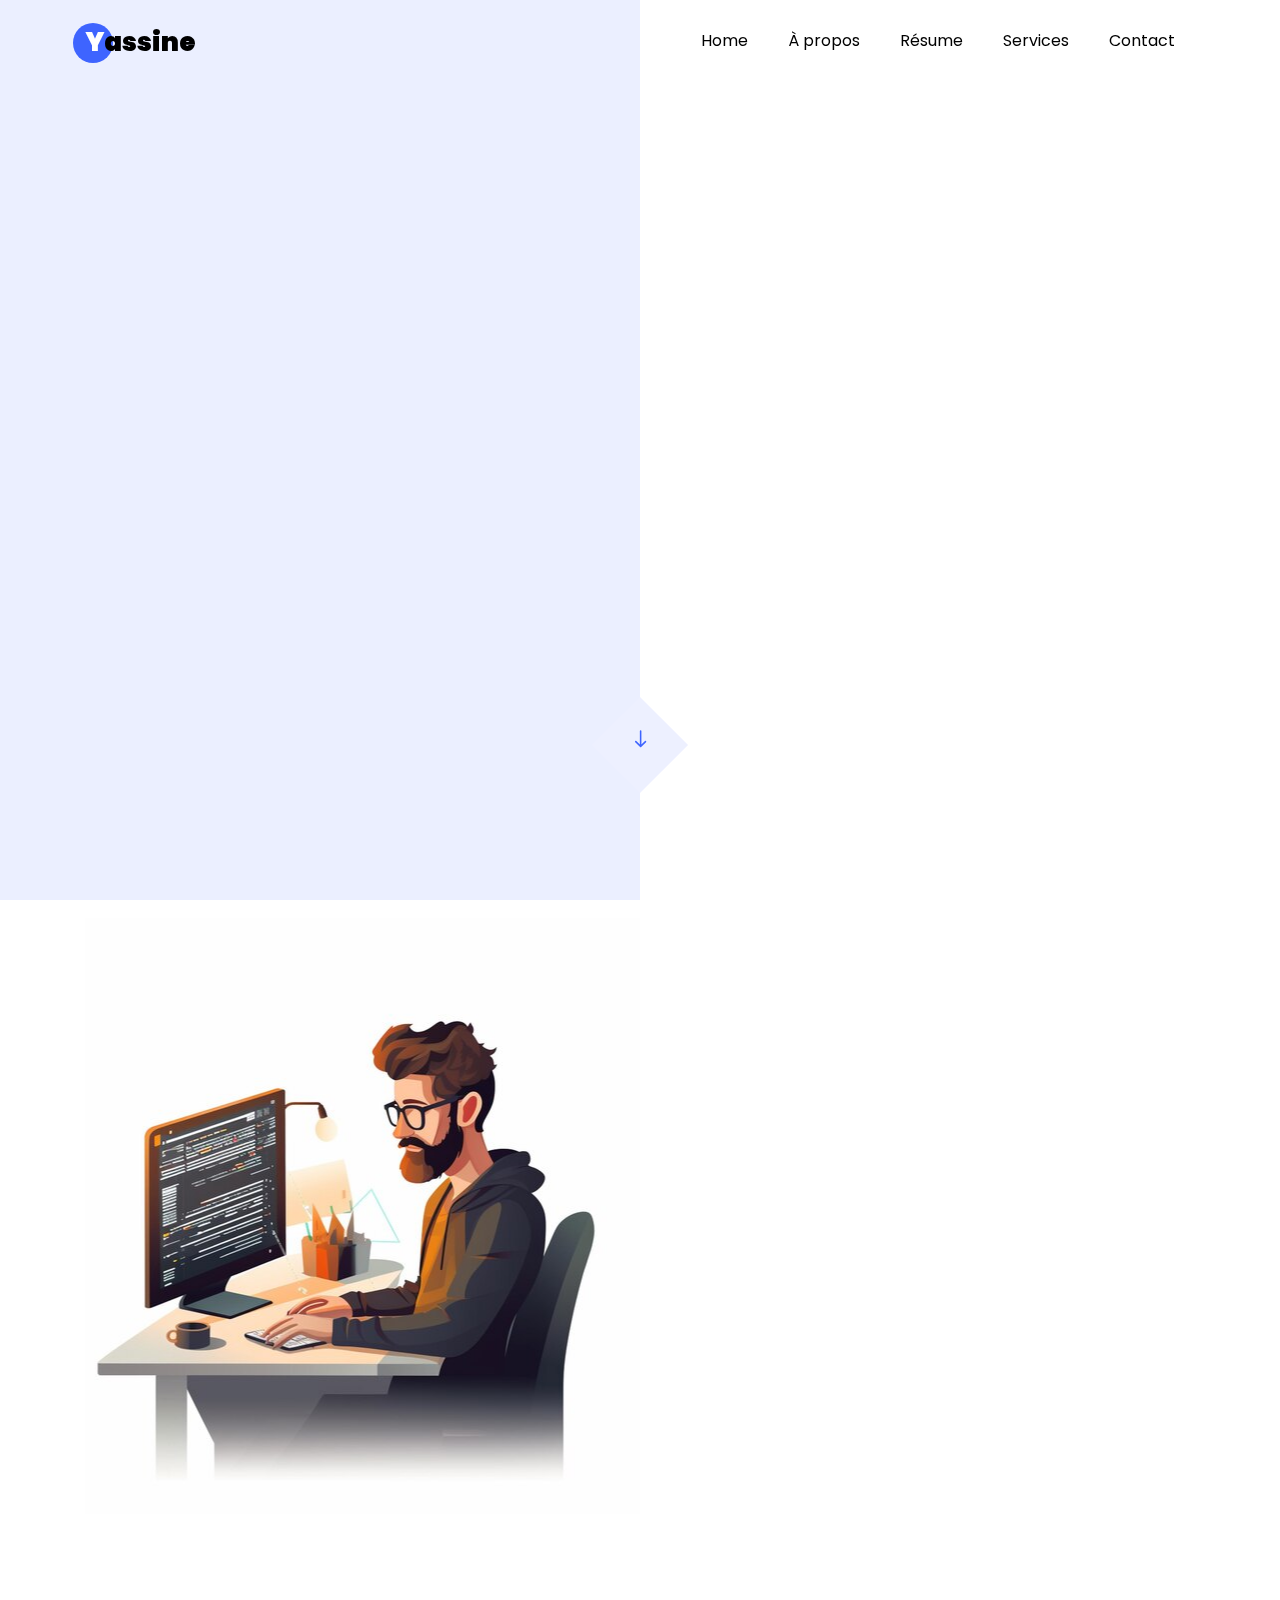
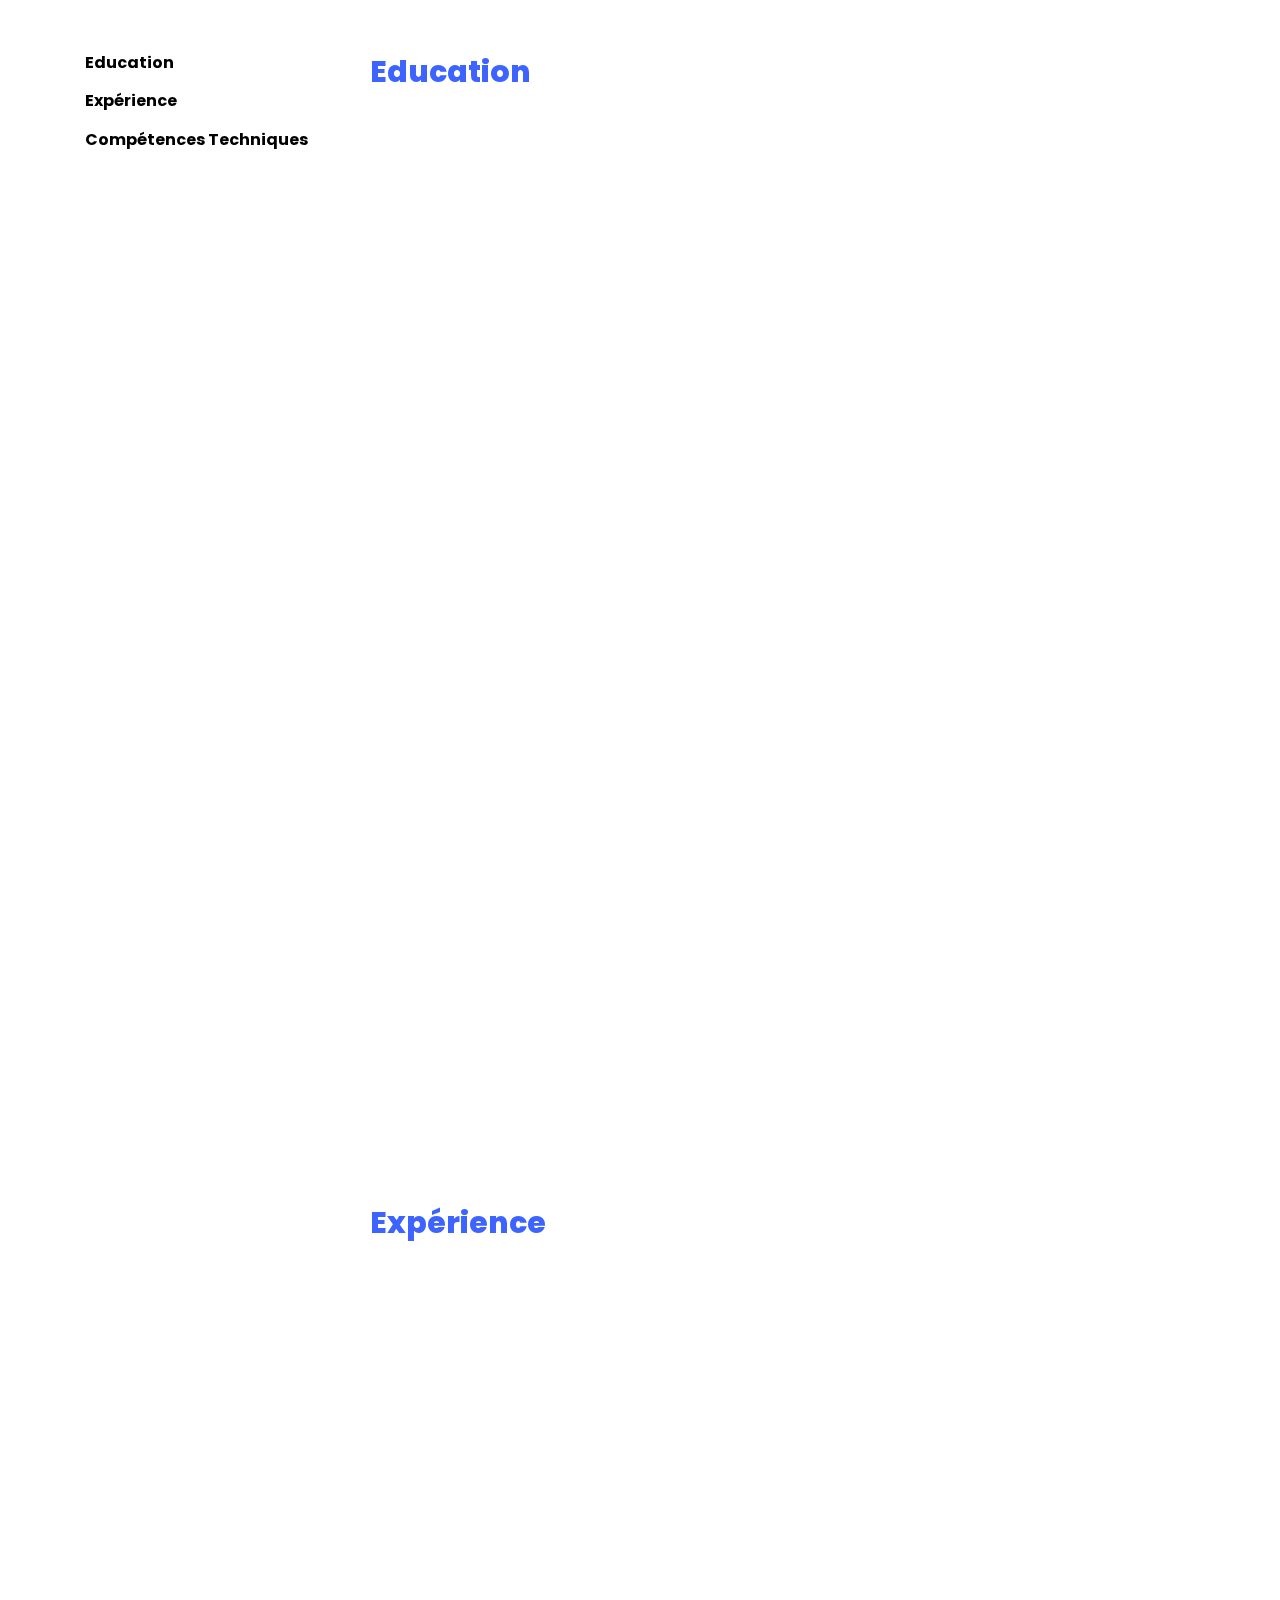
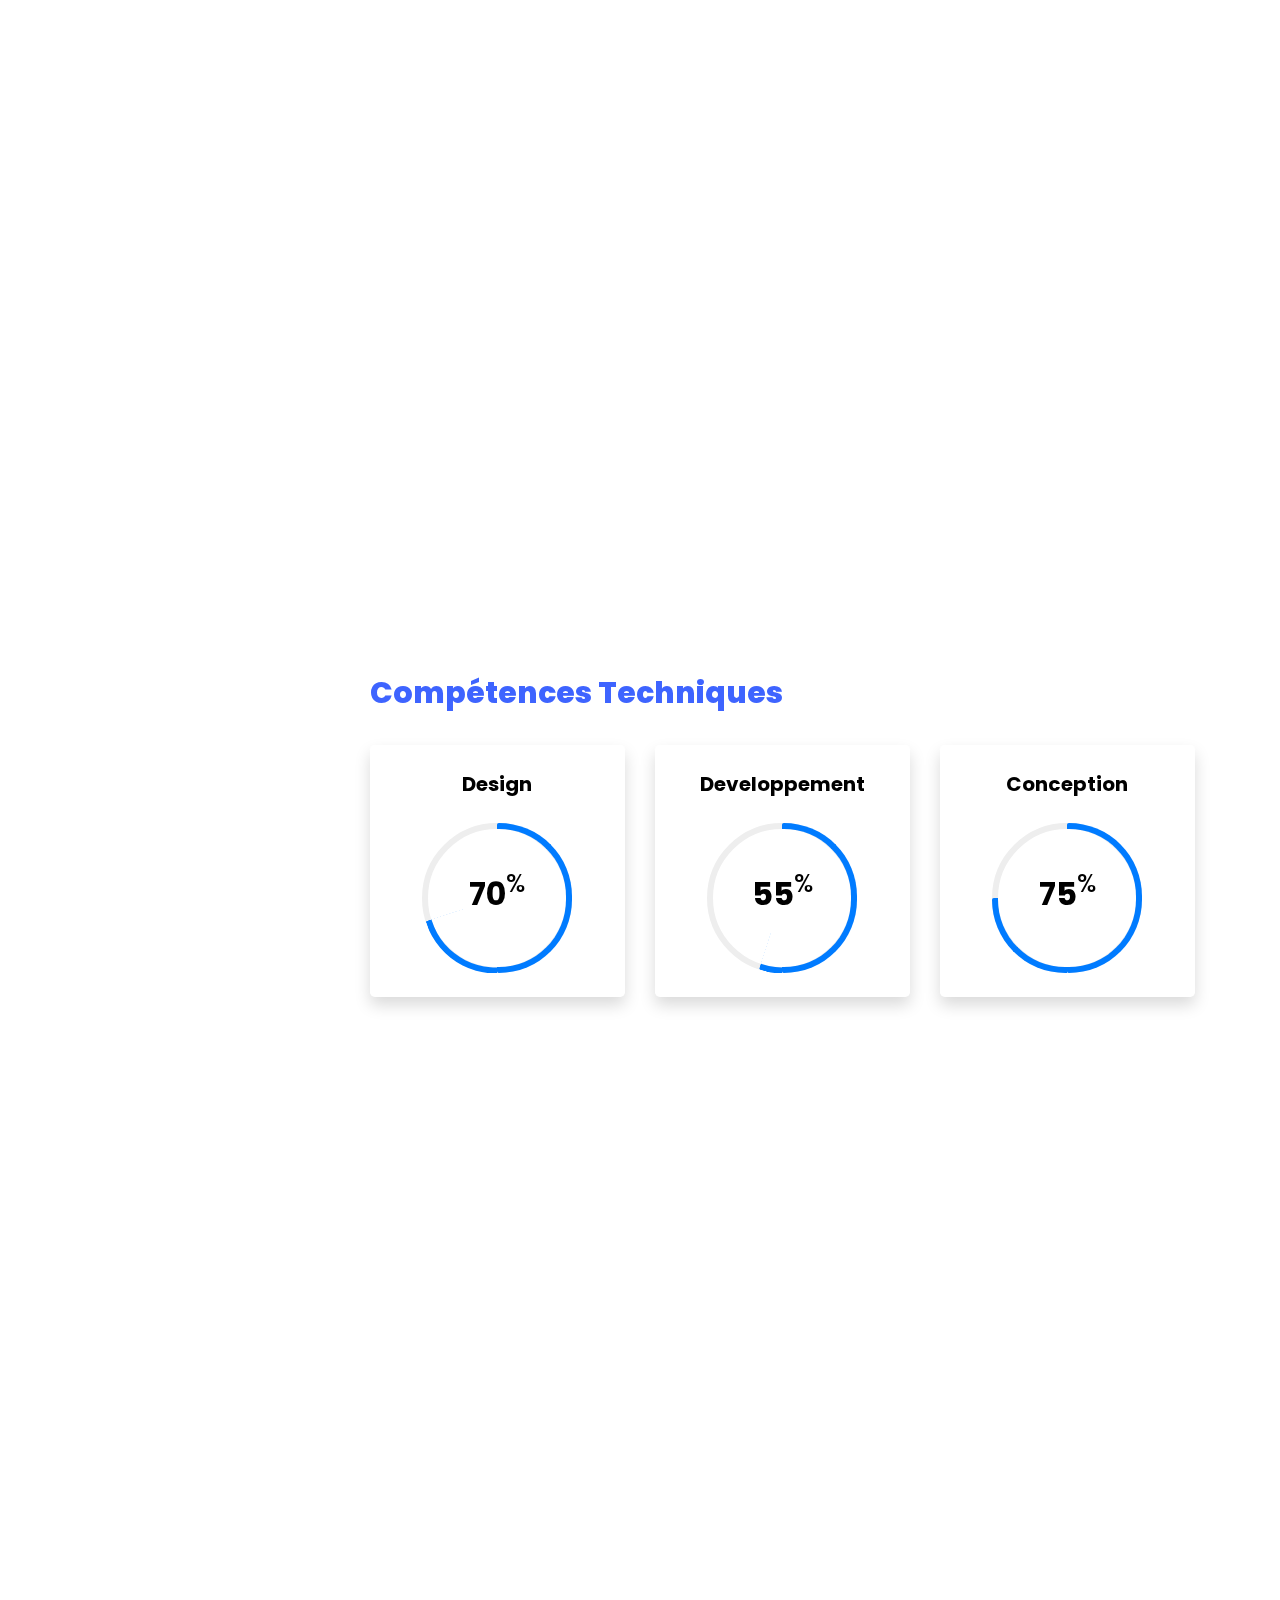
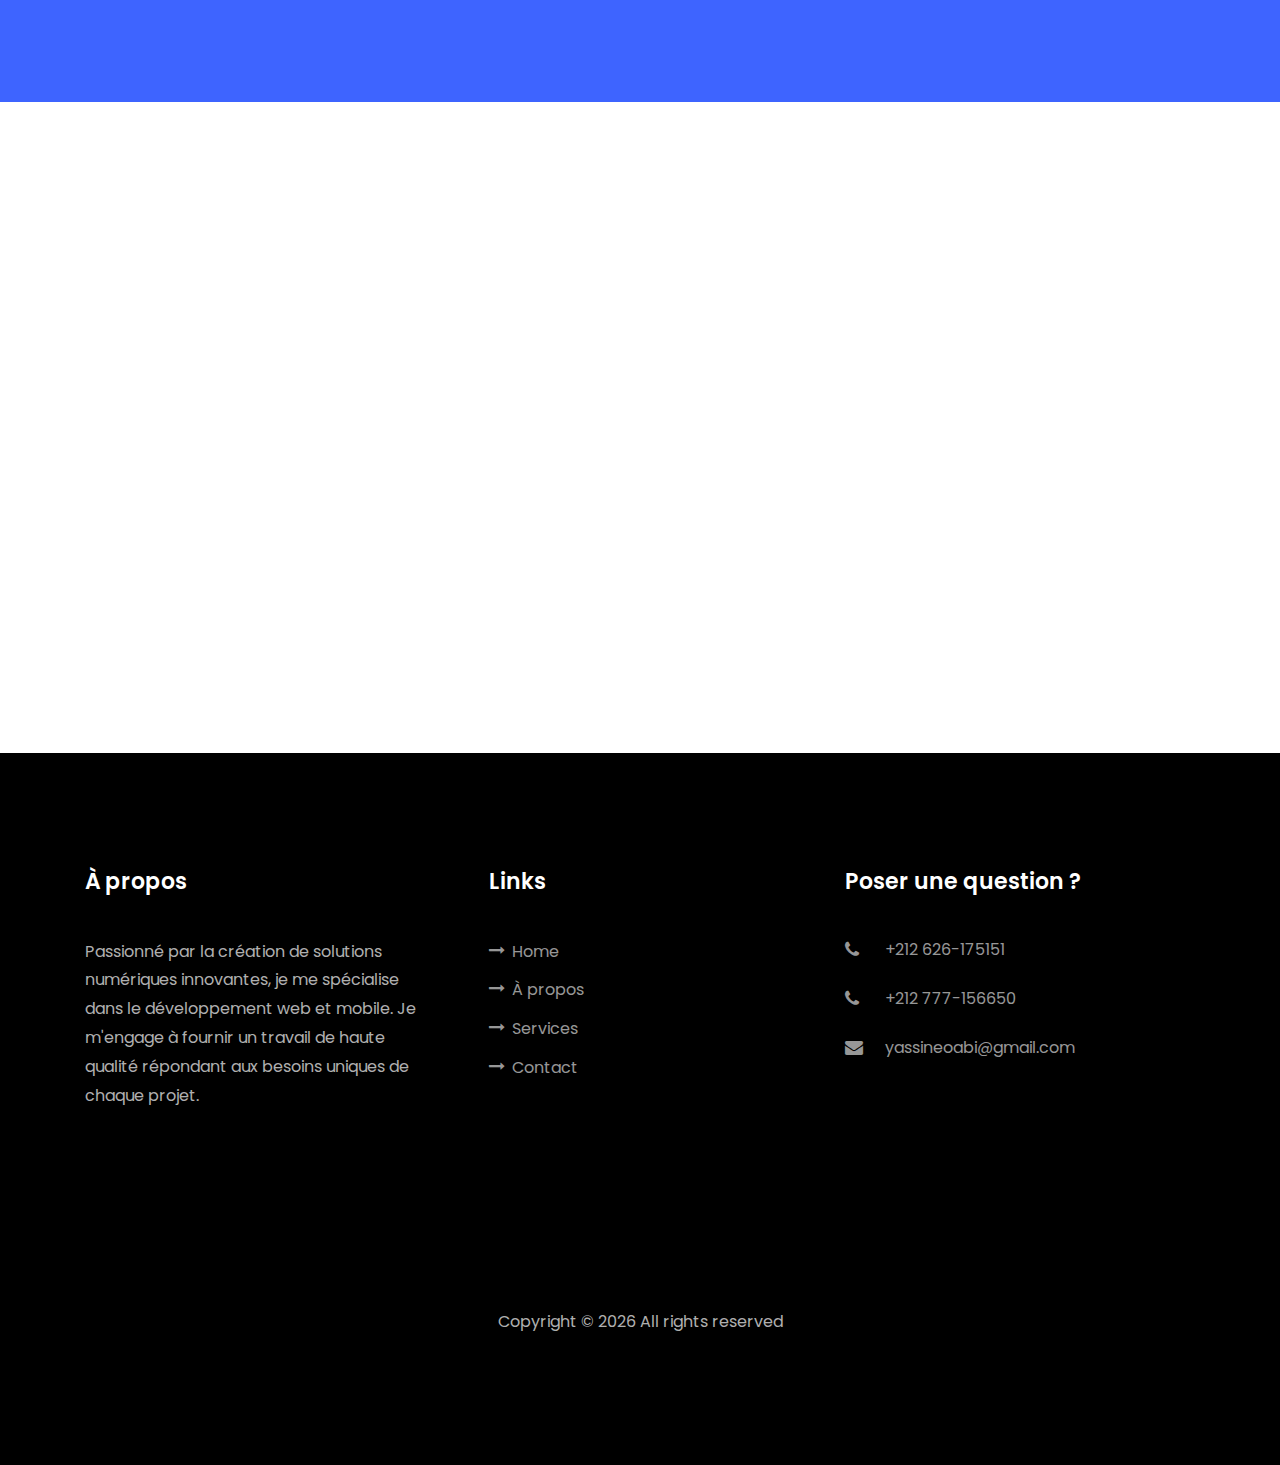
==== commit 3ac3c712: "to production" ====
--- a/index.html
+++ b/index.html
@@ -55,8 +55,8 @@
 						<span class="subheading">Bonjour! Je m'appelle</span>
 						<h1>Yassine OABI</h1>
 						<h2>Je suis
-							<span class="txt-rotate" data-period="2000"
-								data-rotate='[ "Ingénieur système d&apos;information.", "Ingénieur Fullstack.", "Mobile Développeur", "Web Designer."]'></span>
+							<span class="txt-rotate" data-period="1000"
+								data-rotate='[ "Ingénieur en informatique, système d&apos;information."]'></span>
 						</h2>
 					</div>
 				</div>
@@ -77,7 +77,7 @@
 					<div class="img-about img d-flex align-items-stretch">
 						<div class="overlay"></div>
 						<div class="img d-flex align-self-stretch align-items-center"
-							style="background-image:url(images/moi.jpg);">
+							style="background-image:url(images/image.jpg); background-size: auto;">
 						</div>
 					</div>
 				</div>
@@ -93,21 +93,14 @@
 								des solutions créatives. Je privilégie le travail en équipe, l'organisation et
 								l'honnêteté dans ma philosophie de travail.</p>
 							<ul class="about-info mt-4 px-md-0 px-2">
-								<li class="d-flex"><span>Name:</span> <span>Yassine OABI</span></li>
-								<li class="d-flex"><span>Date of birth:</span> <span>October 17, 2001</span></li>
-								<li class="d-flex"><span>Address:</span> <span>Darâa Tafilalt, Tinghir Maroc</span></li>
-
+								<li class="d-flex"><span>Nom:</span> <span>Yassine OABI</span></li>
+								<li class="d-flex"><span>Adresse:</span> <span>Darâa Tafilalt, Tinghir Maroc</span></li>
 								<li class="d-flex"><span>Email:</span> <span>yassineoabi@gmail.com</span></li>
-								<li class="d-flex"><span>Phone: </span> <span>+212 626-175151</span></li>
+								<li class="d-flex"><span>Téléphone: </span> <span>+212 626-175151</span></li>
 							</ul>
 						</div>
 					</div>
-					<div class="counter-wrap ftco-animate d-flex mt-md-3">
-						<div class="text">
-
-							<p><a href="#" class="btn btn-primary py-3 px-3">Télécharger CV</a></p>
-						</div>
-					</div>
+				
 				</div>
 			</div>
 		</div>
@@ -143,8 +136,8 @@
 					<nav id="navi">
 						<ul>
 							<li><a href="#page-1">Education</a></li>
-							<li><a href="#page-2">Experience</a></li>
-							<li><a href="#page-3">Skills</a></li>
+							<li><a href="#page-2">Expérience</a></li>
+							<li><a href="#page-3">Compétences Techniques</a></li>
 
 						</ul>
 					</nav>
@@ -153,9 +146,7 @@
 					<div id="page-1" class="page one">
 						<h2 class="heading">Education</h2>
 						<div class="resume-wrap d-flex ftco-animate">
-							<div class="icon d-flex align-items-center justify-content-center">
-								<span class="flaticon-ideas"></span>
-							</div>
+							
 							<div class="text pl-3">
 								<span class="date">2022-2024</span>
 								<h2>Ingénieur en informatique système d'information</h2>
@@ -168,9 +159,7 @@
 							</div>
 						</div>
 						<div class="resume-wrap d-flex ftco-animate">
-							<div class="icon d-flex align-items-center justify-content-center">
-								<span class="flaticon-ideas"></span>
-							</div>
+							
 							<div class="text pl-3">
 								<span class="date">2021-2022</span>
 								<h2>Licence en science mathématiques et informatique</h2>
@@ -181,9 +170,7 @@
 							</div>
 						</div>
 						<div class="resume-wrap d-flex ftco-animate">
-							<div class="icon d-flex align-items-center justify-content-center">
-								<span class="flaticon-ideas"></span>
-							</div>
+							
 							<div class="text pl-3">
 								<span class="date">2019-2021</span>
 								<h2>DEUG en science mathématiques et informatique</h2>
@@ -194,9 +181,7 @@
 							</div>
 						</div>
 						<div class="resume-wrap d-flex ftco-animate">
-							<div class="icon d-flex align-items-center justify-content-center">
-								<span class="flaticon-ideas"></span>
-							</div>
+							
 							<div class="text pl-3">
 								<span class="date">2018-2019</span>
 								<h2>Baccalauréat en science physique</h2>
@@ -211,12 +196,10 @@
 					</div>
 
 					<div id="page-2" class="page two">
-						<h2 class="heading">Experience</h2>
+						<h2 class="heading">Expérience</h2>
 						<!--Expérience 1-->
 						<div class="resume-wrap d-flex ftco-animate">
-							<div class="icon d-flex align-items-center justify-content-center">
-								<span class="flaticon-ideas"></span>
-							</div>
+							
 							<div class="text pl-3">
 								<span class="date">Du mars 2024 Au Juin 2024.</span>
 								<div style="display: flex; align-items: baseline;">
@@ -239,9 +222,7 @@
 
 						<!--Expérience 1-->
 						<div class="resume-wrap d-flex ftco-animate">
-							<div class="icon d-flex align-items-center justify-content-center">
-								<span class="flaticon-ideas"></span>
-							</div>
+							
 							<div class="text pl-3">
 								<span class="date">Du mai Au Juillet</span>
 								<div style="display: flex; align-items: baseline;">
@@ -261,9 +242,7 @@
 
 						<!--Expérience 1-->
 						<div class="resume-wrap d-flex ftco-animate">
-							<div class="icon d-flex align-items-center justify-content-center">
-								<span class="flaticon-ideas"></span>
-							</div>
+							
 							<div class="text pl-3">
 								<span class="date">Du octobre Au november</span>
 								<div style="display: flex; align-items: baseline;">
@@ -286,7 +265,7 @@
 
 					</div>
 					<div id="page-3" class="page three">
-						<h2 class="heading">Skills</h2>
+						<h2 class="heading">Compétences Techniques</h2>
 						<div class="row progress-circle mb-5">
 
 							<!--skill card one-->
@@ -295,7 +274,7 @@
 									<h2 class="h5 font-weight-bold text-center mb-4">Design</h2>
 
 									<!-- Progress bar 1 -->
-									<div class="progress mx-auto" data-value='80'>
+									<div class="progress mx-auto" data-value='70'>
 										<span class="progress-left">
 											<span class="progress-bar border-primary"></span>
 										</span>
@@ -304,7 +283,7 @@
 										</span>
 										<div
 											class="progress-value w-100 h-100 rounded-circle d-flex align-items-center justify-content-center">
-											<div class="h2 font-weight-bold">80<sup class="small">%</sup></div>
+											<div class="h2 font-weight-bold">70<sup class="small">%</sup></div>
 										</div>
 									</div>
 									<!-- END -->
@@ -323,7 +302,7 @@
 									<h2 class="h5 font-weight-bold text-center mb-4">Developpement</h2>
 
 									<!-- Progress bar 1 -->
-									<div class="progress mx-auto" data-value='50'>
+									<div class="progress mx-auto" data-value='55'>
 										<span class="progress-left">
 											<span class="progress-bar border-primary"></span>
 										</span>
@@ -332,7 +311,7 @@
 										</span>
 										<div
 											class="progress-value w-100 h-100 rounded-circle d-flex align-items-center justify-content-center">
-											<div class="h2 font-weight-bold">50<sup class="small">%</sup></div>
+											<div class="h2 font-weight-bold">55<sup class="small">%</sup></div>
 										</div>
 									</div>
 									<!-- END -->
@@ -568,7 +547,7 @@
 							<!--skill five-->
 							<div class="col-md-6 animate-box">
 								<div class="progress-wrap ftco-animate">
-									<h3>Conception</h3>
+									<h3>Conception UML</h3>
 									<div class="progress">
 										<div class="progress-bar color-1" role="progressbar" aria-valuenow="80"
 											aria-valuemin="0" aria-valuemax="100" style="width:80%">
@@ -972,7 +951,7 @@
 							<span class="icon-map-signs"></span>
 						</div>
 						<div>
-							<h3 class="mb-4">Address</h3>
+							<h3 class="mb-4">Adresse</h3>
 							<p>Darâa Tafilalt, Tinghir Maroc</p>
 						</div>
 					</div>
@@ -983,8 +962,8 @@
 							<span class="icon-phone2"></span>
 						</div>
 						<div>
-							<h3 class="mb-4">Contact Number</h3>
-							<p><a href="tel://1234567920">+212 626-175151</a></p>
+							<h3 class="mb-4">Téléphone</h3>
+							<p><a href="tel://0626175151">+212 626-175151</a></p>
 						</div>
 					</div>
 				</div>
@@ -994,8 +973,8 @@
 							<span class="icon-paper-plane"></span>
 						</div>
 						<div>
-							<h3 class="mb-4">Email Address</h3>
-							<p><a href="mailto:info@yoursite.com">yassineoabi@gmail.com</a></p>
+							<h3 class="mb-4">Email</h3>
+							<p><a href="mailto:yassineoabi@gmail.com">yassineoabi@gmail.com</a></p>
 						</div>
 					</div>
 				</div>
@@ -1041,15 +1020,14 @@
 			<div class="row mb-5">
 				<div class="col-md">
 					<div class="ftco-footer-widget mb-4">
-						<h2 class="ftco-heading-2">A propos</h2>
+						<h2 class="ftco-heading-2">À propos</h2>
 						<p>Passionné par la création de solutions numériques innovantes, je me spécialise dans le
 							développement web et mobile. Je m'engage à fournir un travail de haute qualité répondant aux
 							besoins uniques de chaque projet.</p>
 						<ul class="ftco-footer-social list-unstyled float-md-left float-lft mt-5">
 							<li class="ftco-animate"><a href="www.linkedin.com/in/yassine-oabi"><span
 										class="icon-linkedin"></span></a></li>
-							<li class="ftco-animate"><a href="https://github.com/YassineOABI"><span
-										class="icon-github"></span></a></li>
+							
 
 						</ul>
 					</div>
@@ -1076,11 +1054,11 @@
 						<div class="block-23 mb-3">
 							<ul>
 
-								<li><a href="#"><span class="icon icon-phone"></span><span class="text">+212
+								<li><a href="tel://0626175151"><span class="icon icon-phone"></span><span class="text">+212
 											626-175151</span></a></li>
-								<li><a href="#"><span class="icon icon-phone"></span><span class="text">+212
+								<li><a href="tel://0777156650"><span class="icon icon-phone"></span><span class="text">+212
 											777-156650</span></a></li>
-								<li><a href="#"><span class="icon icon-envelope"></span><span
+								<li><a href="mailto:yassineoabi@gmail.com"><span class="icon icon-envelope"></span><span
 											class="text">yassineoabi@gmail.com</span></a></li>
 							</ul>
 						</div>
